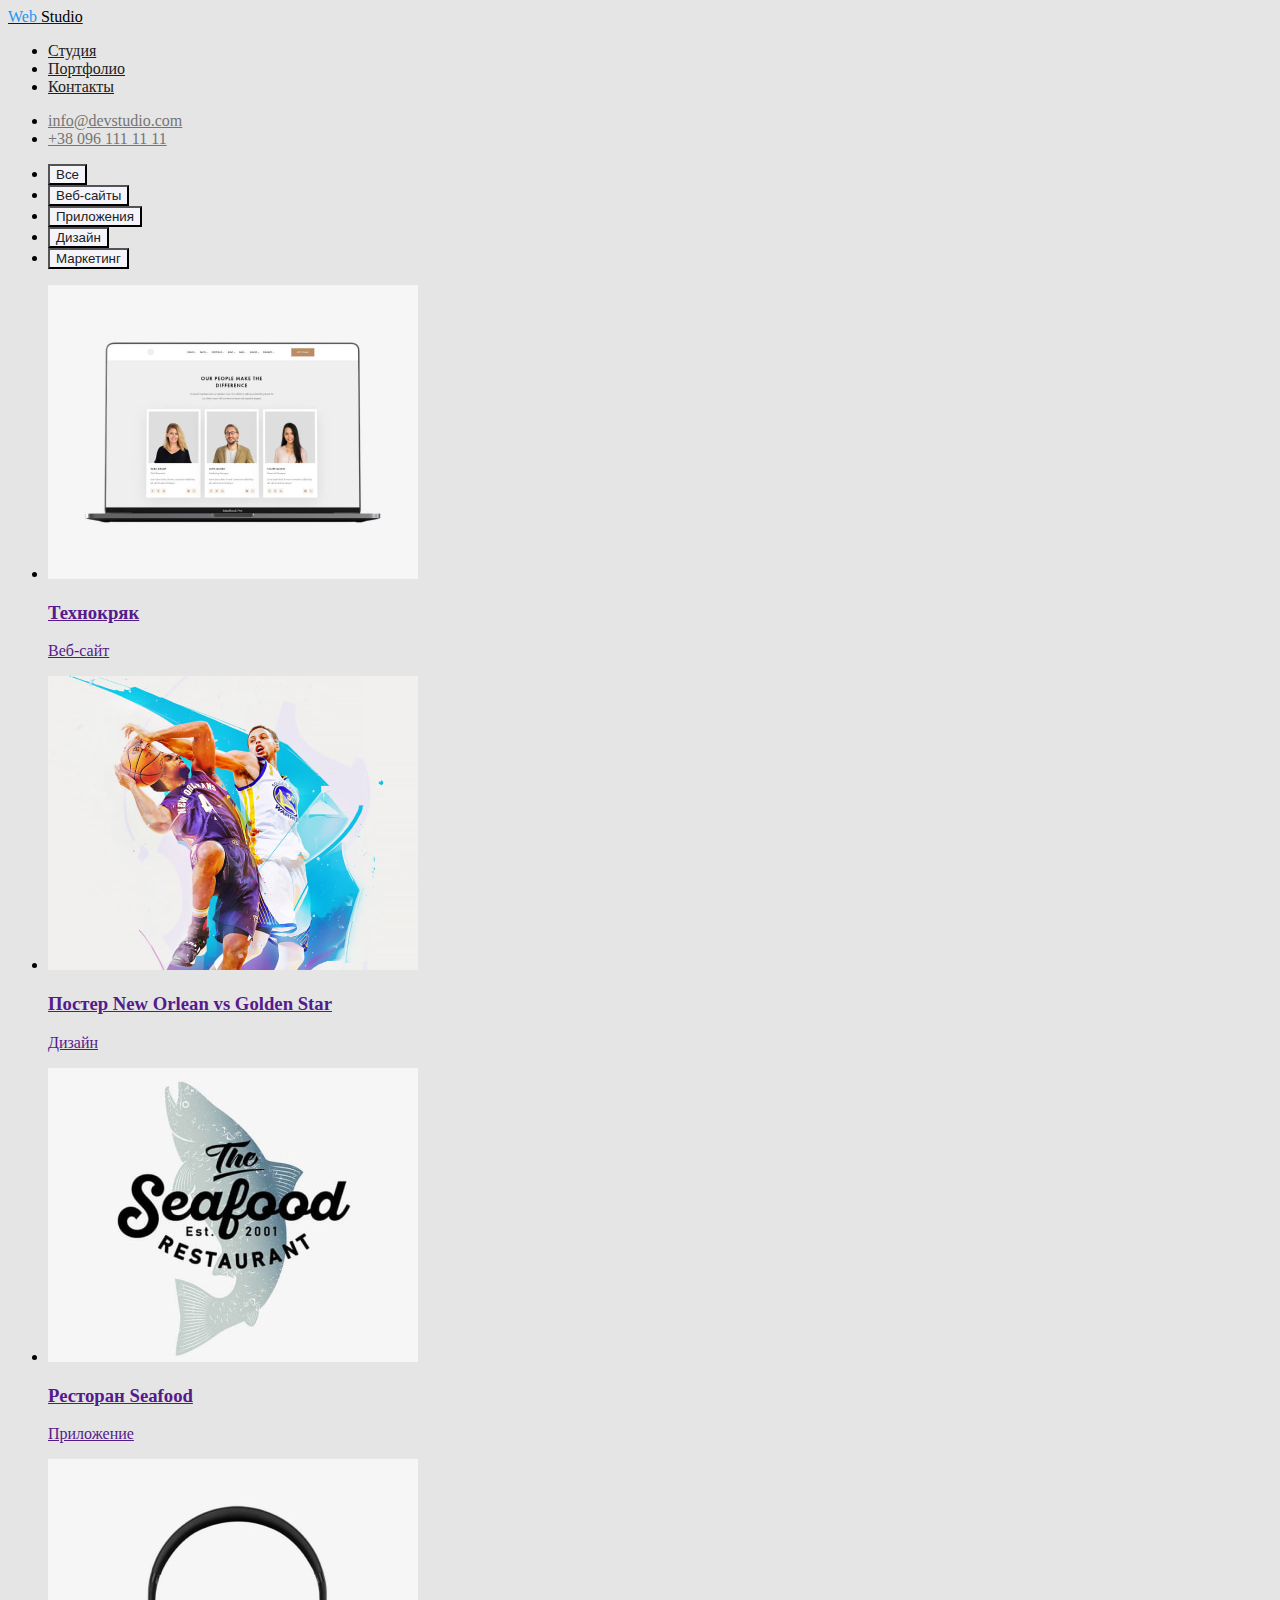
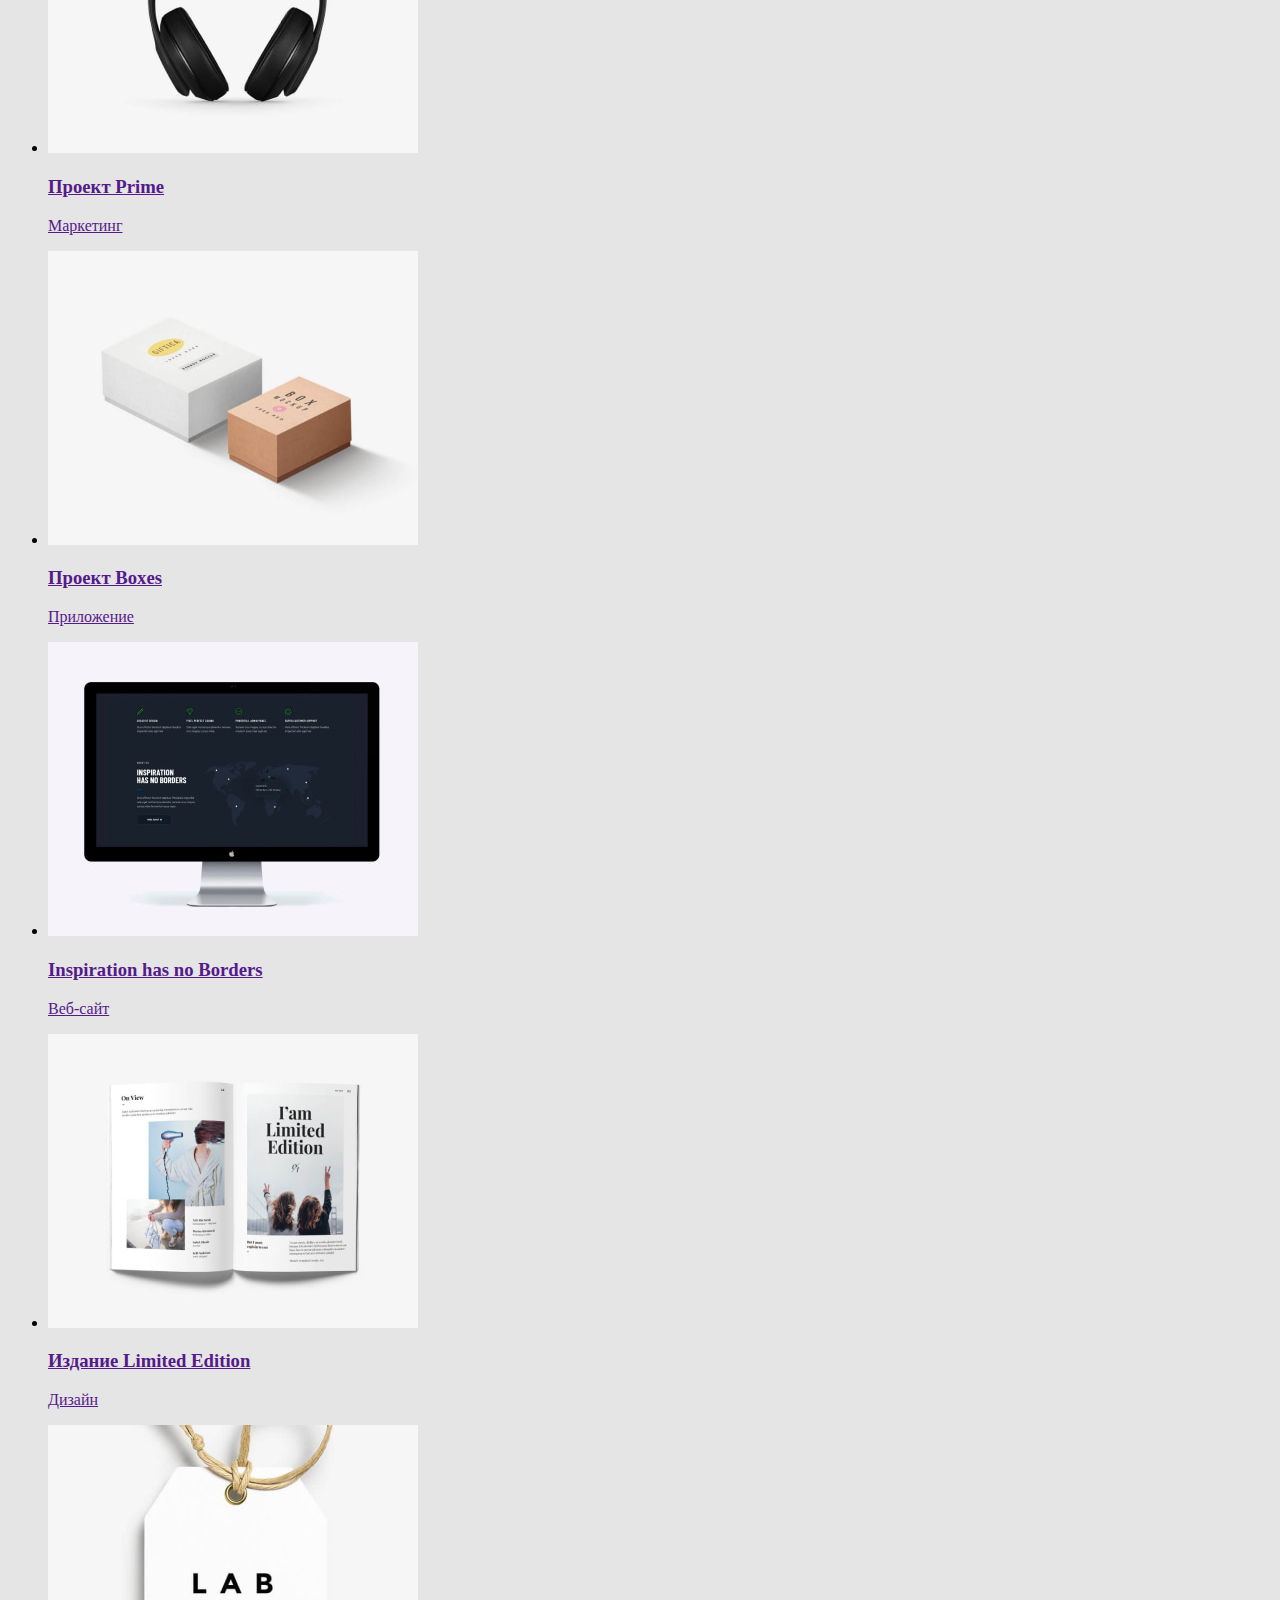
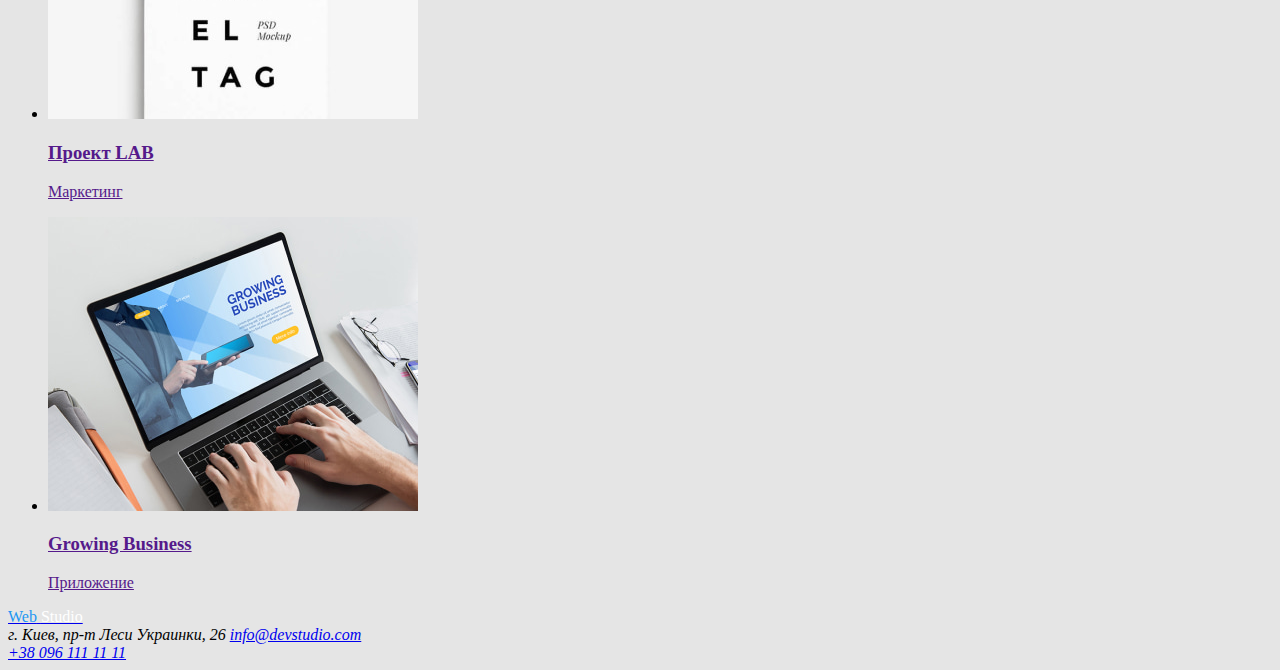
==== portfolio.html @ 2de7fae8 "сделал активные кнопки и ссылки" ====
<!DOCTYPE html>
<html lang="ru">
<head>
  <meta charset="UTF-8">
  <meta http-equiv="X-UA-Compatible" content="IE=edge">
  <meta name="viewport" content="width=device-width, initial-scale=1.0">
  <title>Портфолио</title>
  <link rel="stylesheet" href="./css/styles.css" />
</head>
  <body>
    <!--Хедер-->
    <header class="header">
      <nav class="navigation">
        <a class="link" href="./index.html">
          <span class="accent-logo">Web</span>
          <span class="header-logo">Studio</span></a
        >
        <ul class="list">
          <li class="item">
            <a class="nav-links" href="./index.html">Студия</a>
          </li>
          <li class="item"><a class="nav-links" href="./portfolio.html">Портфолио</a></li>
          <li class="item"><a class="nav-links" href="Контакты">Контакты</a></li>
        </ul>
      </nav>
      <div class="header-group">
        <ul class="list">
          <li class="item">
            <a class="active-links" href="mailto:info@devstudio.com">info@devstudio.com</a>
          </li>
          <li class="item"><a class="active-links" href="tel:380961111111">+38 096 111 11 11</a></li>
        </ul>
      </div>
    </header>
    <main>
     <ul class="social-links">
       <li class="button"><button class="active-btn">Все</button></li>
       <li class="button"><button class="active-btn">Веб-сайты</button></li>
       <li class="button"><button class="active-btn">Приложения</button></li>
       <li class="button"><button class="active-btn">Дизайн</button></li>
       <li class="button"><button class="active-btn">Маркетинг</button></li>
     </ul>
     <ul>

       <li class="work-item">
          <a href="">
             <img
              class="work-img"
              src="./images/works/img-1.jpg"
              alt="work example Website"
              width="370"
              height="294"
            />
            <h3 class="work-title">Технокряк</h3>
             <p class="work-text" >Веб-сайт</p>
          </a>
       </li>
       <li class="work-item">
          <a href="">
             <img
              class="work-img"
              src="./images/works/img-2.jpg"
              alt="work example Design"
              width="370"
              height="294"
            />
            <h3 class="work-title">Постер New Orlean vs Golden Star</h3>
             <p class="work-text" >Дизайн</p>
          </a>
       </li>
       <li class="work-item">
          <a href="">
             <img
              class="work-img"
              src="./images/works/img-3.jpg"
              alt="work example Appendix"
              width="370"
              height="294"
            />
            <h3 class="work-title">Ресторан Seafood</h3>
             <p class="work-text" >Приложение</p>
          </a>
       </li>
       <li class="work-item">
          <a href="">
             <img
              class="work-img"
              src="./images/works/img-4.jpg"
              alt="work example Marketing"
              width="370"
              height="294"
            />
            <h3 class="work-title">Проект Prime</h3>
             <p class="work-text" >Маркетинг</p>
          </a>
       </li>
       <li class="work-item">
          <a href="">
             <img
              class="work-img"
              src="./images/works/img-5.jpg"
              alt="work example Appendix"
              width="370"
              height="294"
            />
            <h3 class="work-title">Проект Boxes</h3>
             <p class="work-text" >Приложение</p>
          </a>
       </li>
       <li class="work-item">
          <a href="">
             <img
              class="work-img"
              src="./images/works/img-6.jpg"
              alt="work example Website"
              width="370"
              height="294"
            />
            <h3 class="work-title">Inspiration has no Borders</h3>
             <p class="work-text" >Веб-сайт</p>
          </a>
       </li>
       <li class="work-item">
          <a href="">
             <img
              class="work-img"
              src="./images/works/img-7.jpg"
              alt="work example Design"
              width="370"
              height="294"
            />
            <h3 class="work-title">Издание Limited Edition</h3>
             <p class="work-text" >Дизайн</p>
          </a>
       </li>
        <li class="work-item">
          <a href="">
             <img
              class="work-img"
              src="./images/works/img-8.jpg"
              alt="work example Marketing"
              width="370"
              height="294"
            />
            <h3 class="work-title">Проект LAB</h3>
             <p class="work-text" >Маркетинг</p>
          </a>
       </li>
        <li class="work-item">
          <a href="">
             <img
              class="work-img"
              src="./images/works/img-9.jpg"
              alt="work example Appendix"
              width="370"
              height="294"
            />
            <h3 class="work-title">Growing Business</h3>
             <p class="work-text" >Приложение</p>
          </a>
       </li>
       </ul>
    </main>
    <!--Футер-->
    <footer class="footer">
      <a class="link" href="./index.html"><span class="accent-logo">Web</span>
        <span class="footer-logo">Studio</span></a>
      <address class="address">
        г. Киев, пр-т Леси Украинки, 26
        <a class="link" href="mailto:info@devstudio.com">info@devstudio.com</a><br />
        <a class="link" href="tel:+380961111111">+38 096 111 11 11</a>
      </address>
    </footer>
</html>
---- css/styles.css ----
body{
    background-color: #E5E5E5;
}
.nav-links{color: #212121;} 
.nav-links:hover{color: #2196F3;}
.nav-links:focus{color: #2196F3;}

.active-links{color: #757575;}
.active-links:hover{color: #2196F3;}
.active-links:focus{color: #2196F3;}

.active-btn{
    background-color: #F5F4FA;
    color: #212121;
}
.active-btn:hover {
    background-color: #2196F3;
    color:#FFFFFF;
}
.active-btn:focus:{
    background-color: #2196F3;
    color:#FFFFFF;
}


.accent-logo {color: #2196F3;}
.header-logo {color: #000000;}
.footer-logo {color: #FFFFFF;}
.activ-link {color: #2196F3;}




/* цвет основного текста #212121*/
/* цвет второстепенного текста #757575 */
/* цвет акцента #2196F3 */
/* цвет белого текста #FFFFFF */
/* цвет черной части лого в хедере #000000 */
/* цвет основного фона #E5E5E5 */
/* цвет дополнтительного фона #F5F4FA */
/* цвет фона хедера #FFFFFF */
/* цвет фона футера #2F303A */
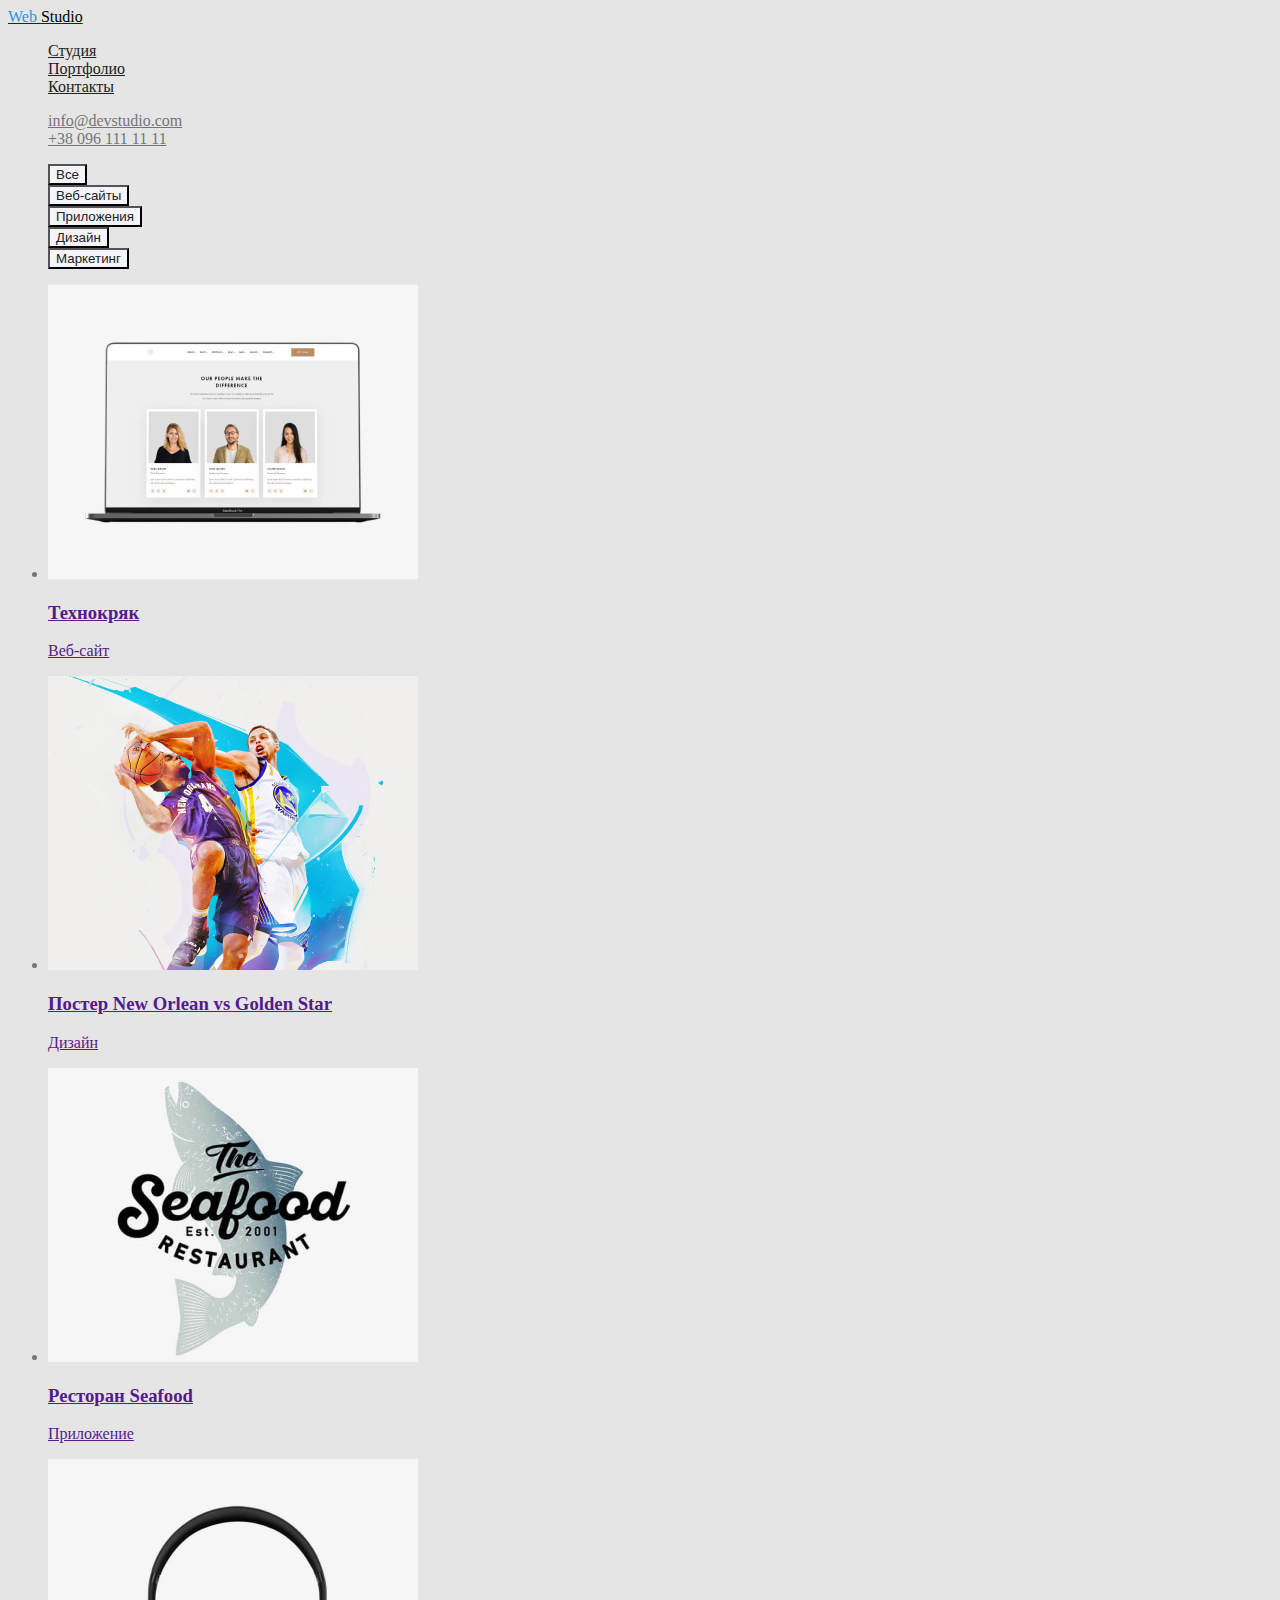
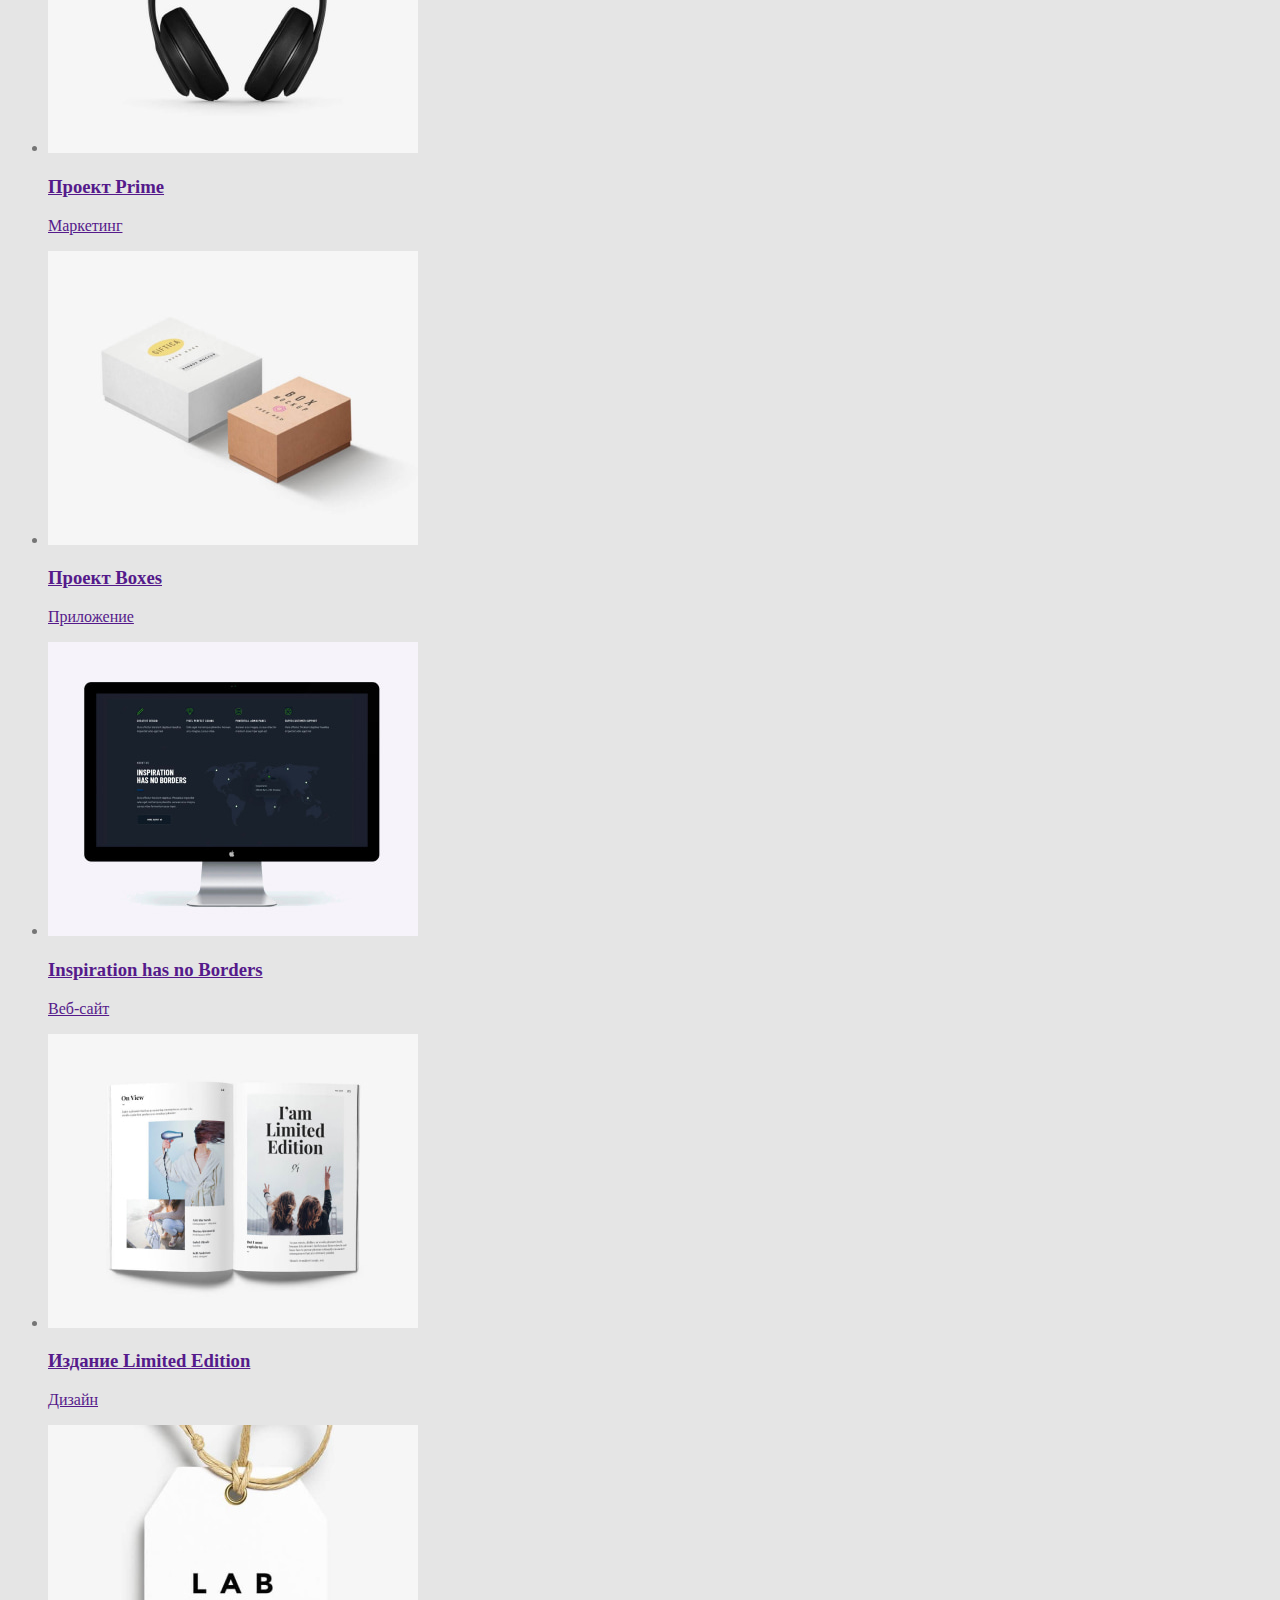
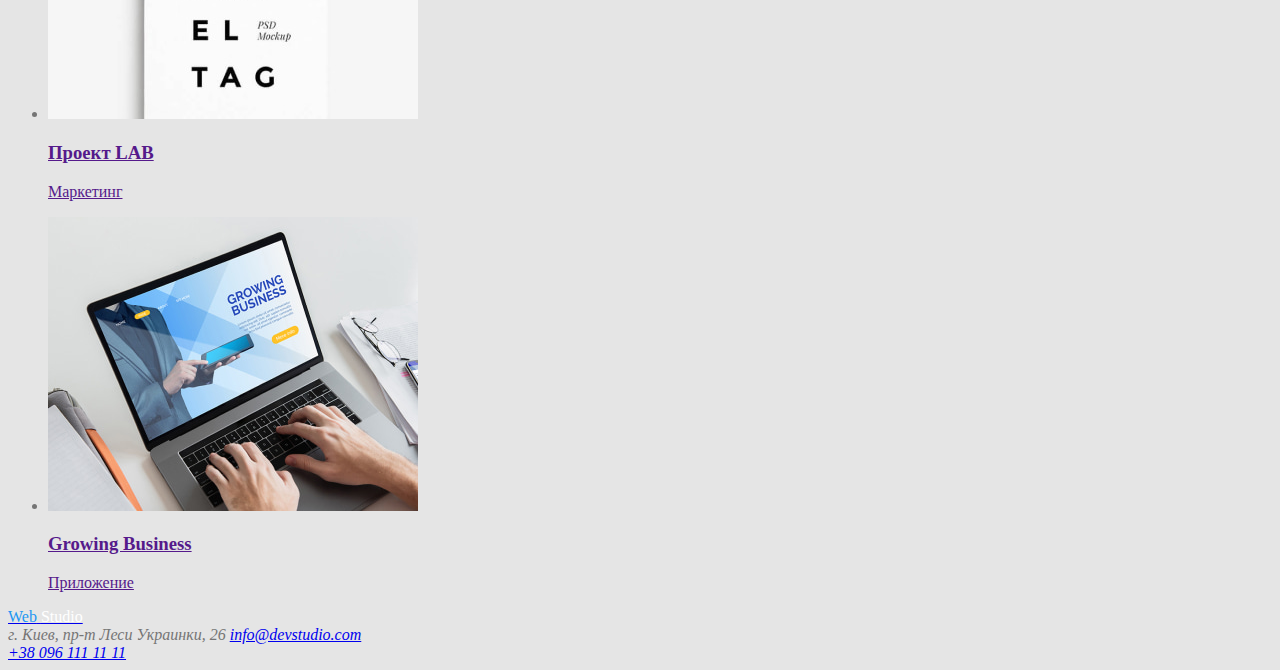
==== commit af216b1c: "сделал цвет 1 стр." ====
--- a/portfolio.html
+++ b/portfolio.html
@@ -9,18 +9,16 @@
 </head>
   <body>
     <!--Хедер-->
-    <header class="header">
+    <header >
       <nav class="navigation">
         <a class="link" href="./index.html">
           <span class="accent-logo">Web</span>
           <span class="header-logo">Studio</span></a
         >
         <ul class="list">
-          <li class="item">
-            <a class="nav-links" href="./index.html">Студия</a>
-          </li>
-          <li class="item"><a class="nav-links" href="./portfolio.html">Портфолио</a></li>
-          <li class="item"><a class="nav-links" href="Контакты">Контакты</a></li>
+          <li><a class="nav-links" href="./index.html">Студия</a></li>
+          <li><a class="nav-links" href="./portfolio.html">Портфолио</a></li>
+          <li><a class="nav-links" href="Контакты">Контакты</a></li>
         </ul>
       </nav>
       <div class="header-group">
@@ -33,7 +31,7 @@
       </div>
     </header>
     <main>
-     <ul class="social-links">
+     <ul class="list">
        <li class="button"><button class="active-btn">Все</button></li>
        <li class="button"><button class="active-btn">Веб-сайты</button></li>
        <li class="button"><button class="active-btn">Приложения</button></li>
--- a/css/styles.css
+++ b/css/styles.css
@@ -1,38 +1,82 @@
-body{
-    background-color: #E5E5E5;
+:root {
+    --title-text-color: #212121;
+    --primery-text-color: #757575;
+    --accent-test-color: #FFFFFF;
+    --accent-color: #2196F3;
+    --main-backgound-color: #E5E5E5;
+    --team-backgound-color: #F5F4FA;
+    --footer-backgound-color: #2F303A;
+    --heder-logo-color: #000000;
+    
+
 }
-.nav-links{color: #212121;} 
-.nav-links:hover{color: #2196F3;}
-.nav-links:focus{color: #2196F3;}
-
-.active-links{color: #757575;}
-.active-links:hover{color: #2196F3;}
-.active-links:focus{color: #2196F3;}
-
-.active-btn{
-    background-color: #F5F4FA;
-    color: #212121;
+body {
+    background-color:
+     var(--main-backgound-color);
+     color: var(--primery-text-color);
+     }
+.list { list-style: none;
 }
-.active-btn:hover {
-    background-color: #2196F3;
-    color:#FFFFFF;
-}
-.active-btn:focus:{
-    background-color: #2196F3;
-    color:#FFFFFF;
+/* навигация */
+.nav-links {
+    color:var(--title-text-color);
+} 
+.nav-links:hover,
+.nav-links:focus,
+.nav-links:active {
+   color:var(--accent-color);
 }
 
 
-.accent-logo {color: #2196F3;}
-.header-logo {color: #000000;}
-.footer-logo {color: #FFFFFF;}
-.activ-link {color: #2196F3;}
+.active-links {
+    color: var(--primery-text-color);
+}
+.active-links:hover, 
+.active-links:focus,
+.active-links:active {
+    color: var(--accent-color);
+}
+/* герой */
+.hero-title {
+    color: var(--accent-test-color);
+}
+.hero-button {
+    color: var(--accent-test-color);
+    background: var(--accent-color);
+}
+
+/* секции */
+.section-title {
+    color: var(--title-text-color);
+}
+.benefits .subtitle {
+    color: var(--title-text-color);
+}
+.team .member {
+    color: var(--title-text-color);
+}
+/* клопки порфолио */
+.active-btn {
+    background-color:var(--team-backgound-color);
+    color: var(--title-text-color);
+}
+.active-btn:hover,
+.active-btn:focus,
+.active-btn:active {
+    background-color: var(--accent-color);
+    color:var(--accent-test-color);
+}
+
+.accent-logo {color: var(--accent-color);}
+.header-logo {color: var(--heder-logo-color);}
+.footer-logo {color: var(--accent-test-color);}
 
 
 
 
-/* цвет основного текста #212121*/
-/* цвет второстепенного текста #757575 */
+
+/* цвет второстепенного текста #212121*/
+/* цвет заголовков текста #757575 */
 /* цвет акцента #2196F3 */
 /* цвет белого текста #FFFFFF */
 /* цвет черной части лого в хедере #000000 */
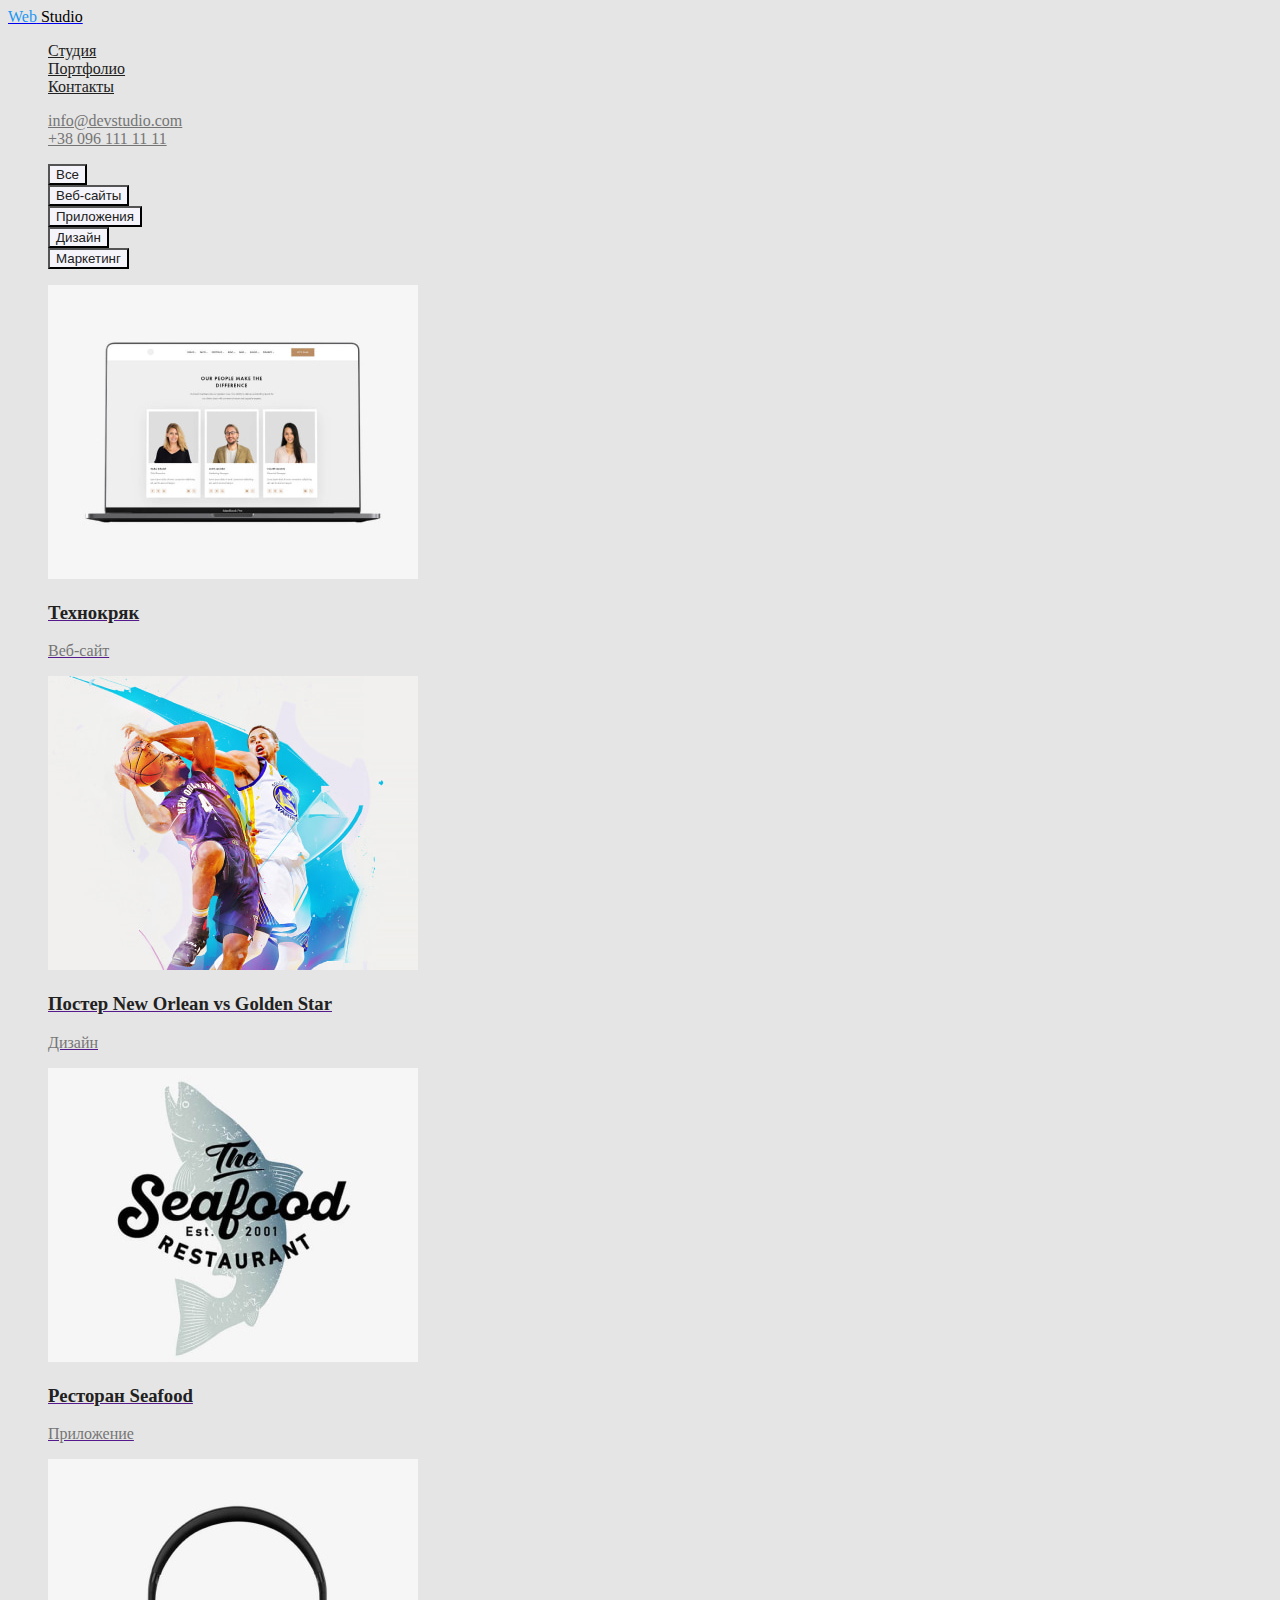
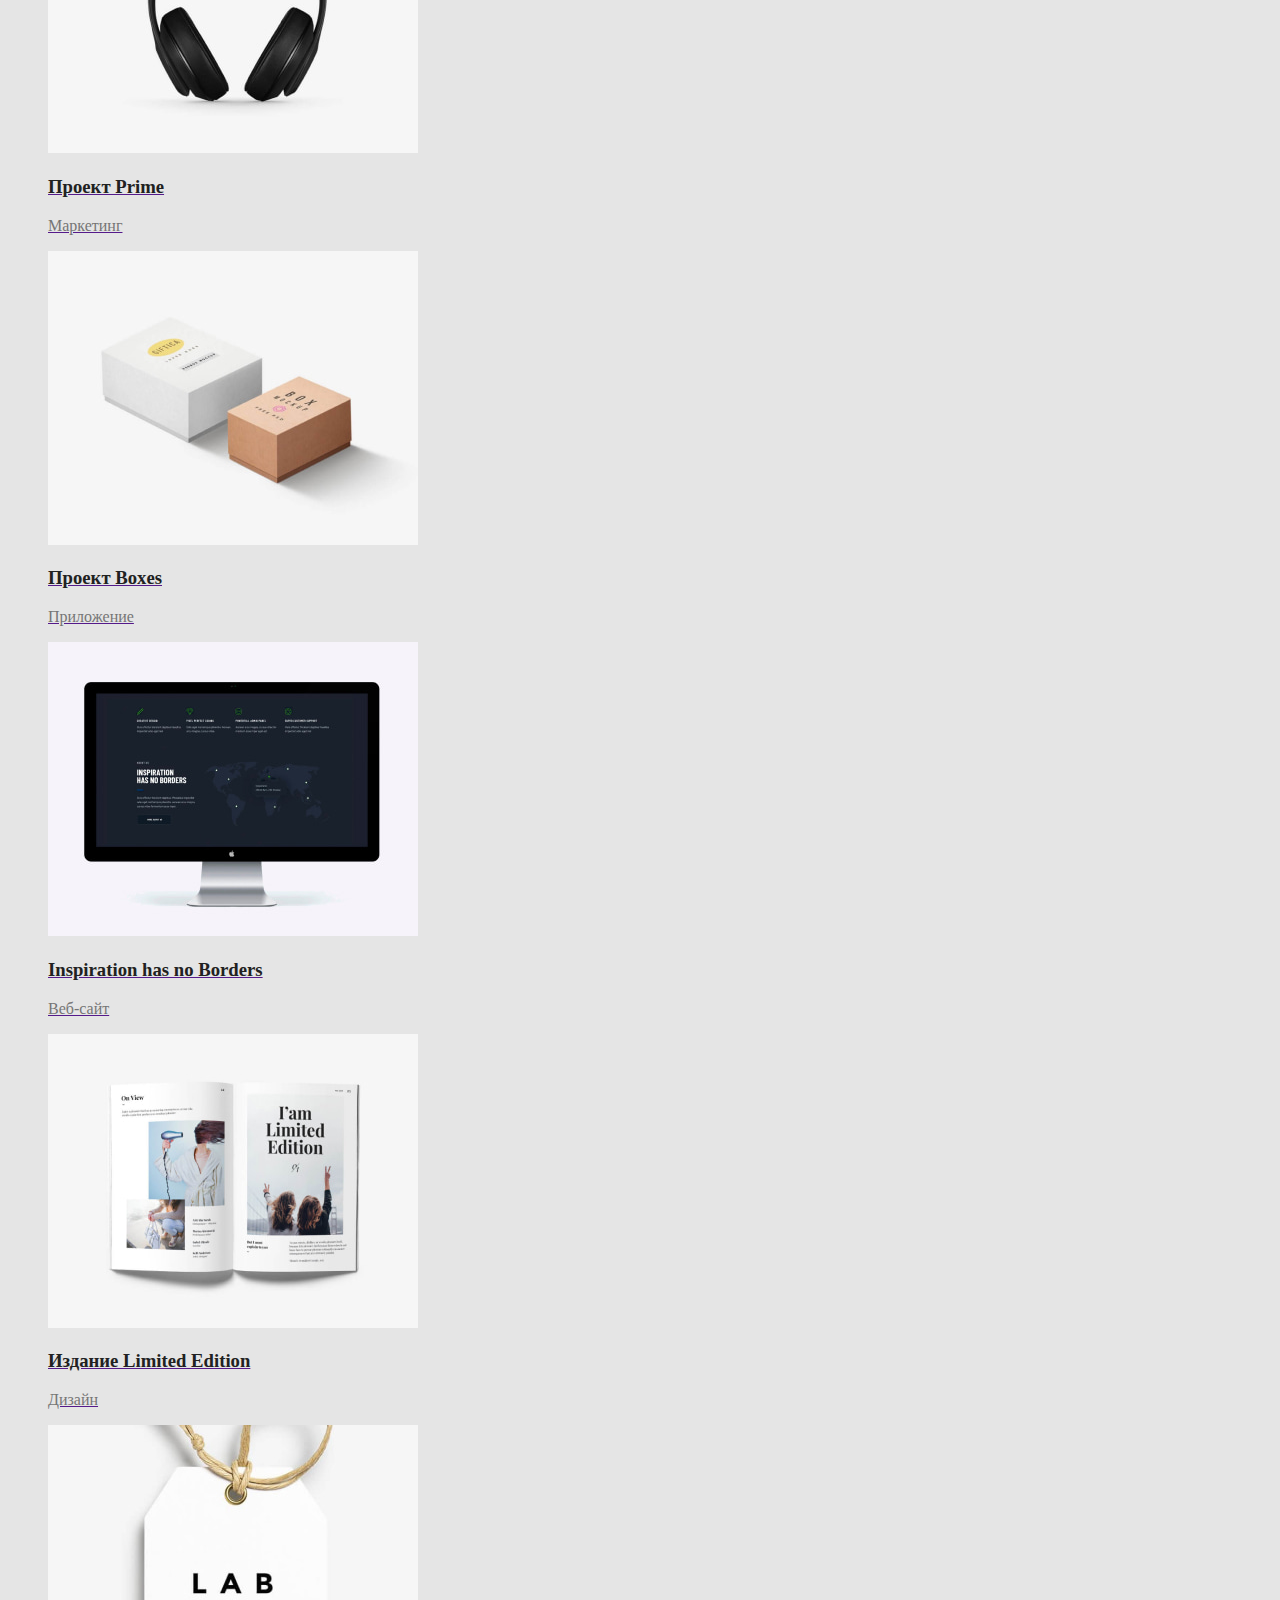
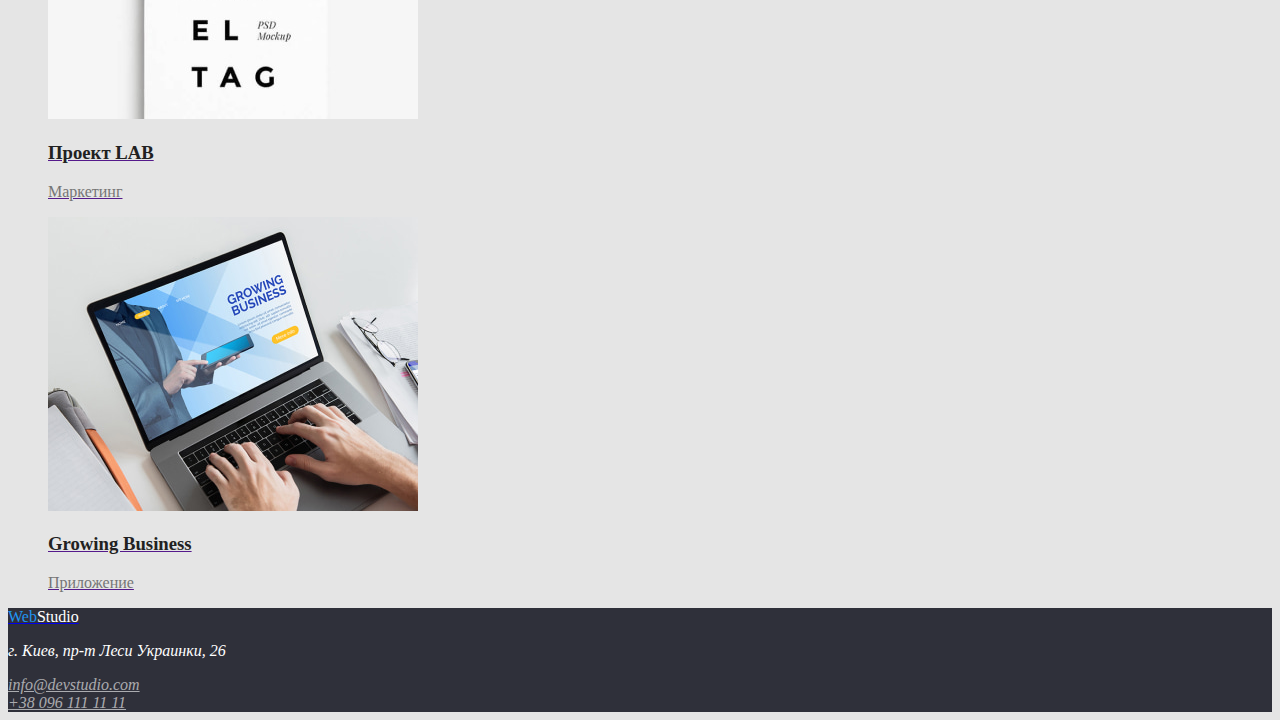
==== commit f3dba6b6: "сделал цвет шрифта на портфолио" ====
--- a/portfolio.html
+++ b/portfolio.html
@@ -38,8 +38,7 @@
        <li class="button"><button class="active-btn">Дизайн</button></li>
        <li class="button"><button class="active-btn">Маркетинг</button></li>
      </ul>
-     <ul>
-
+     <ul class="list">
        <li class="work-item">
           <a href="">
              <img
@@ -161,10 +160,11 @@
     </main>
     <!--Футер-->
     <footer class="footer">
-      <a class="link" href="./index.html"><span class="accent-logo">Web</span>
-        <span class="footer-logo">Studio</span></a>
-      <address class="address">
-        г. Киев, пр-т Леси Украинки, 26
+      <a class="link" href="./index.html">
+        <span class="accent-logo">Web</span><span class="footer-logo">Studio</span></a
+      >
+      <address class="adress">
+        <p class="text">г. Киев, пр-т Леси Украинки, 26</p>
         <a class="link" href="mailto:info@devstudio.com">info@devstudio.com</a><br />
         <a class="link" href="tel:+380961111111">+38 096 111 11 11</a>
       </address>
--- a/css/styles.css
+++ b/css/styles.css
@@ -7,6 +7,7 @@
     --team-backgound-color: #F5F4FA;
     --footer-backgound-color: #2F303A;
     --heder-logo-color: #000000;
+    --adress-color: rgba(255, 255, 255, 0.6)
     
 
 }
@@ -16,6 +17,18 @@
      color: var(--primery-text-color);
      }
 .list { list-style: none;
+}
+/* лого */
+.accent-logo {
+    color: var(--accent-color);
+}
+
+.header-logo {
+    color: var(--heder-logo-color);
+}
+
+.footer-logo {
+    color: var(--accent-test-color);
 }
 /* навигация */
 .nav-links {
@@ -49,11 +62,27 @@
 .section-title {
     color: var(--title-text-color);
 }
+/* Преимущества */
 .benefits .subtitle {
     color: var(--title-text-color);
 }
+/* Команда */
+.team {
+    background-color: var(--team-backgound-color);
+}
 .team .member {
     color: var(--title-text-color);
+}
+
+/* футер */
+.footer {
+    background-color: var(--footer-backgound-color);
+}
+.adress .text {
+    color: var(--accent-test-color);
+}
+.adress .link {
+    color: var(--adress-color);
 }
 /* клопки порфолио */
 .active-btn {
@@ -66,10 +95,13 @@
     background-color: var(--accent-color);
     color:var(--accent-test-color);
 }
-
-.accent-logo {color: var(--accent-color);}
-.header-logo {color: var(--heder-logo-color);}
-.footer-logo {color: var(--accent-test-color);}
+/* работы */
+.work-title {
+    color: var(--title-text-color);
+}
+.work-text {
+    color: var(--primery-text-color);
+}
 
 
 
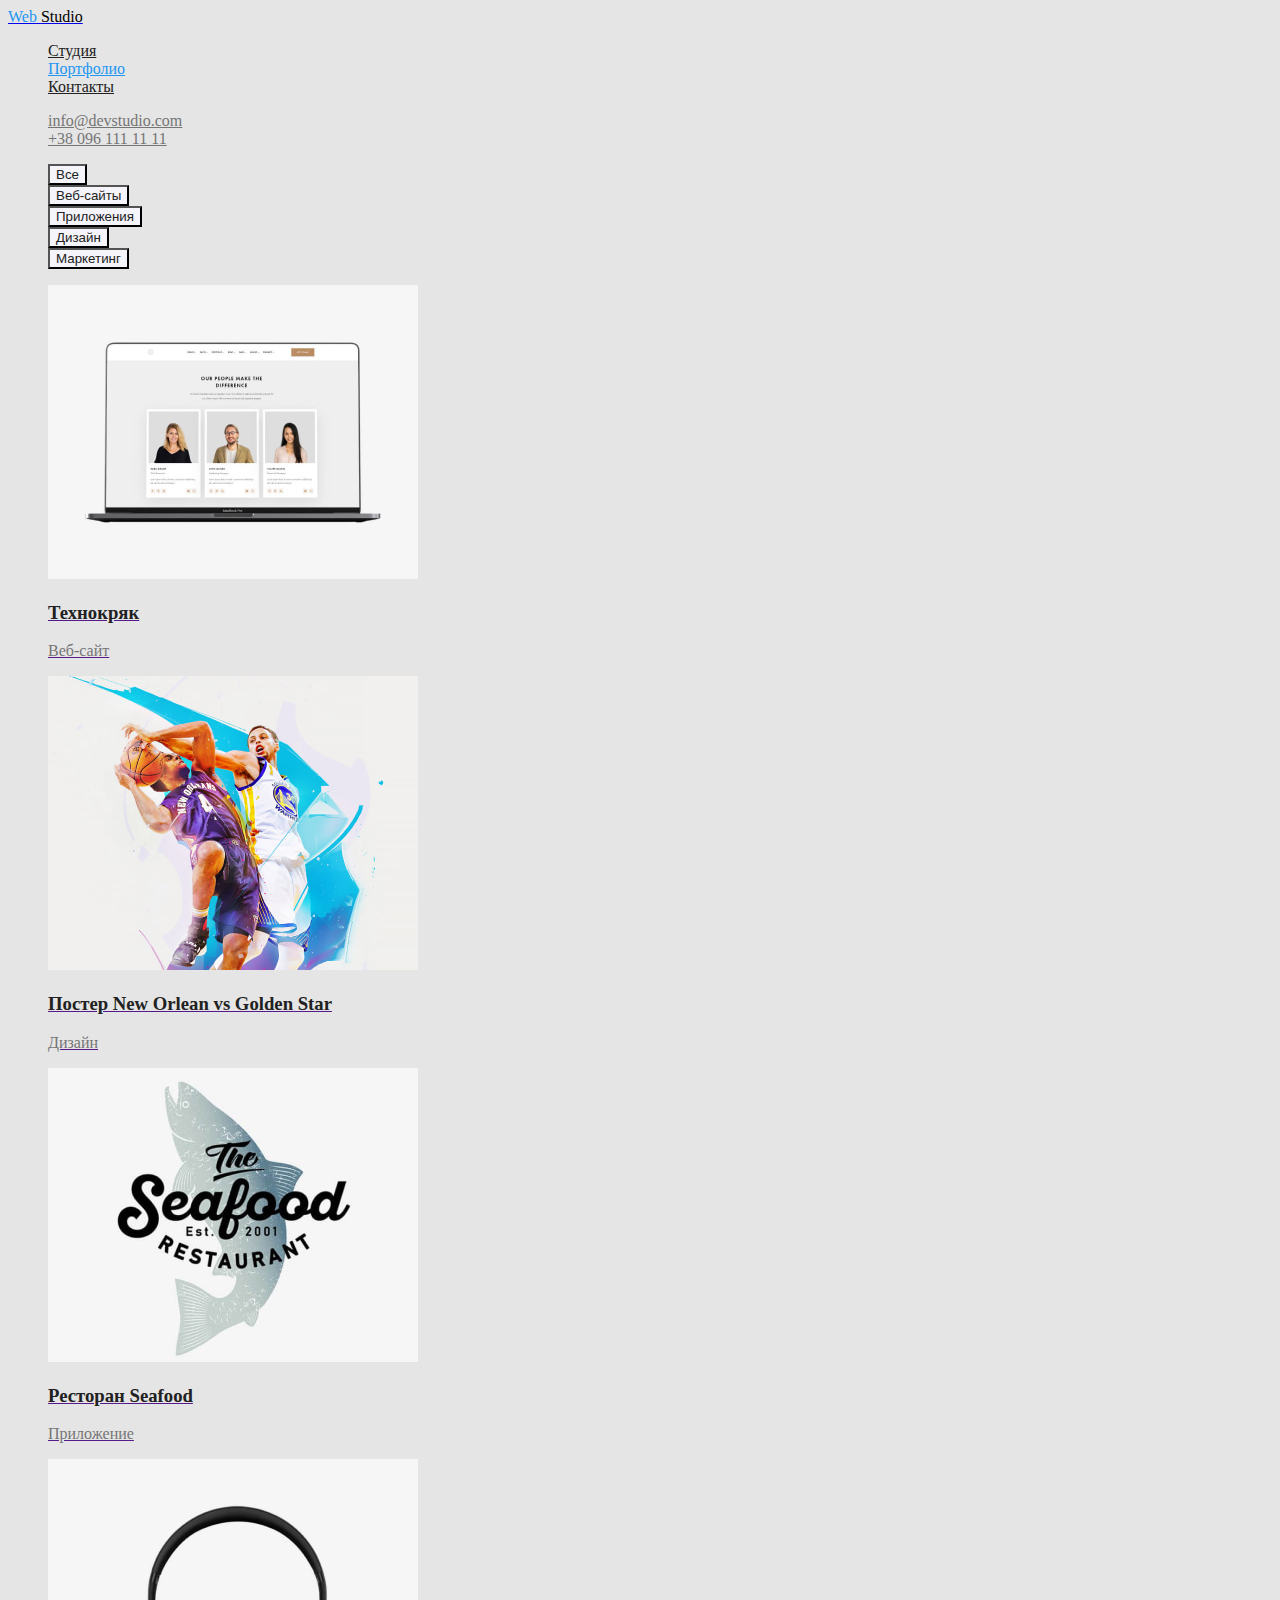
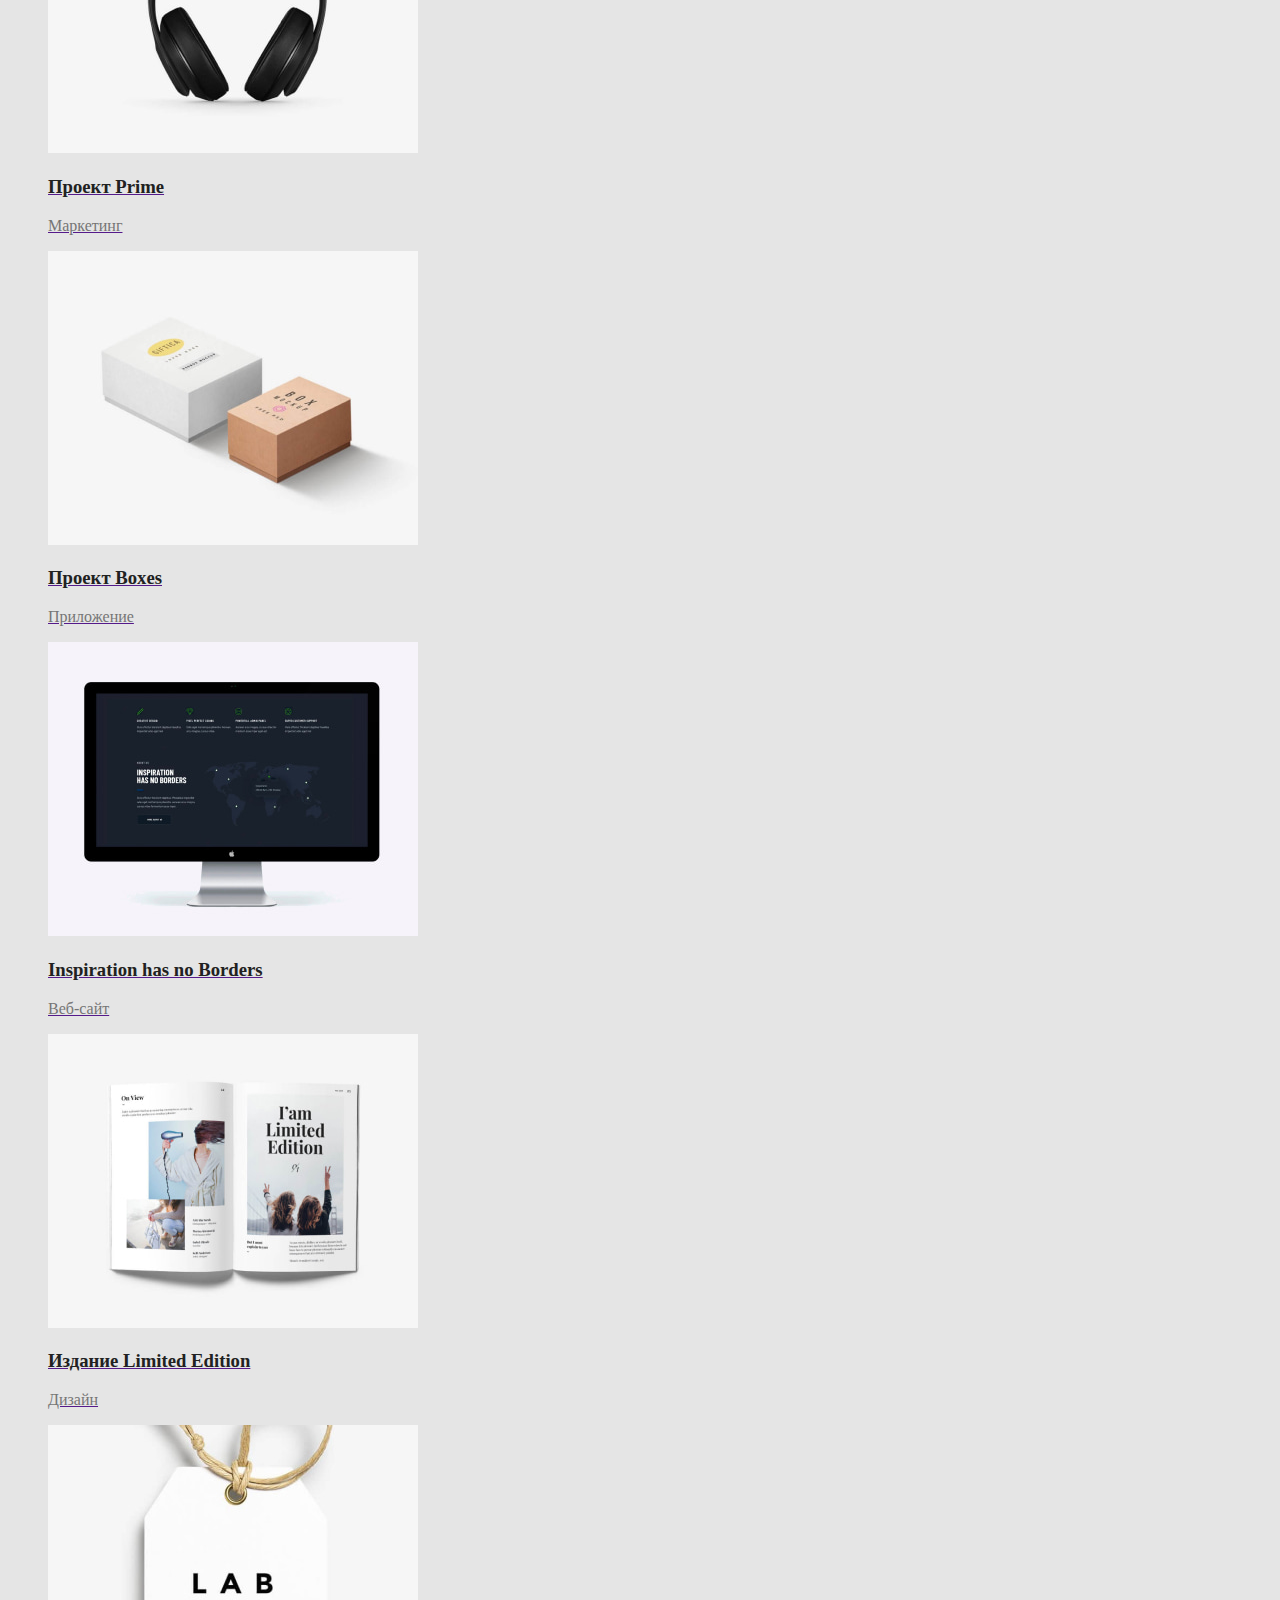
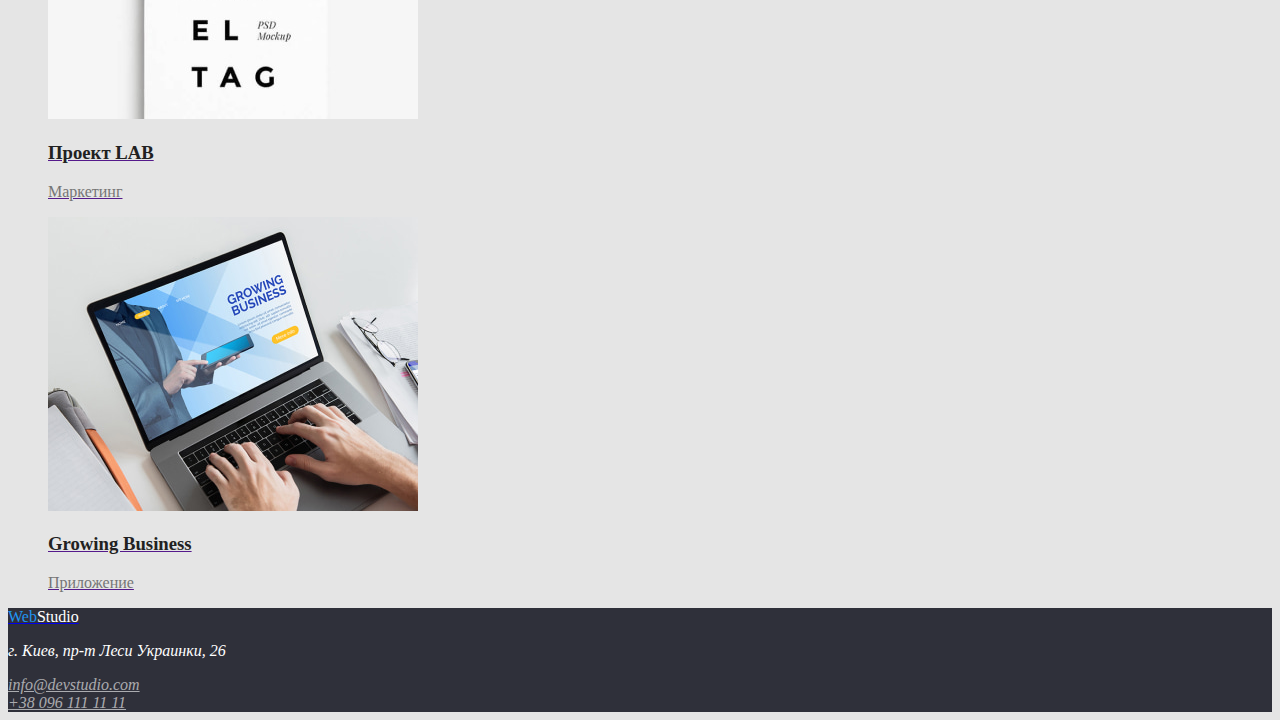
==== commit ad848be2: "поправил кнопки" ====
--- a/portfolio.html
+++ b/portfolio.html
@@ -17,7 +17,7 @@
         >
         <ul class="list">
           <li><a class="nav-links" href="./index.html">Студия</a></li>
-          <li><a class="nav-links" href="./portfolio.html">Портфолио</a></li>
+          <li><a class="nav-links current " href="./portfolio.html">Портфолио</a></li>
           <li><a class="nav-links" href="Контакты">Контакты</a></li>
         </ul>
       </nav>
--- a/css/styles.css
+++ b/css/styles.css
@@ -35,11 +35,12 @@
     color:var(--title-text-color);
 } 
 .nav-links:hover,
-.nav-links:focus,
-.nav-links:active {
-   color:var(--accent-color);
+.nav-links:focus {
+   color: var(--accent-color);
 }
-
+.nav-links.current {
+    color: var(--accent-color);
+}
 
 .active-links {
     color: var(--primery-text-color);
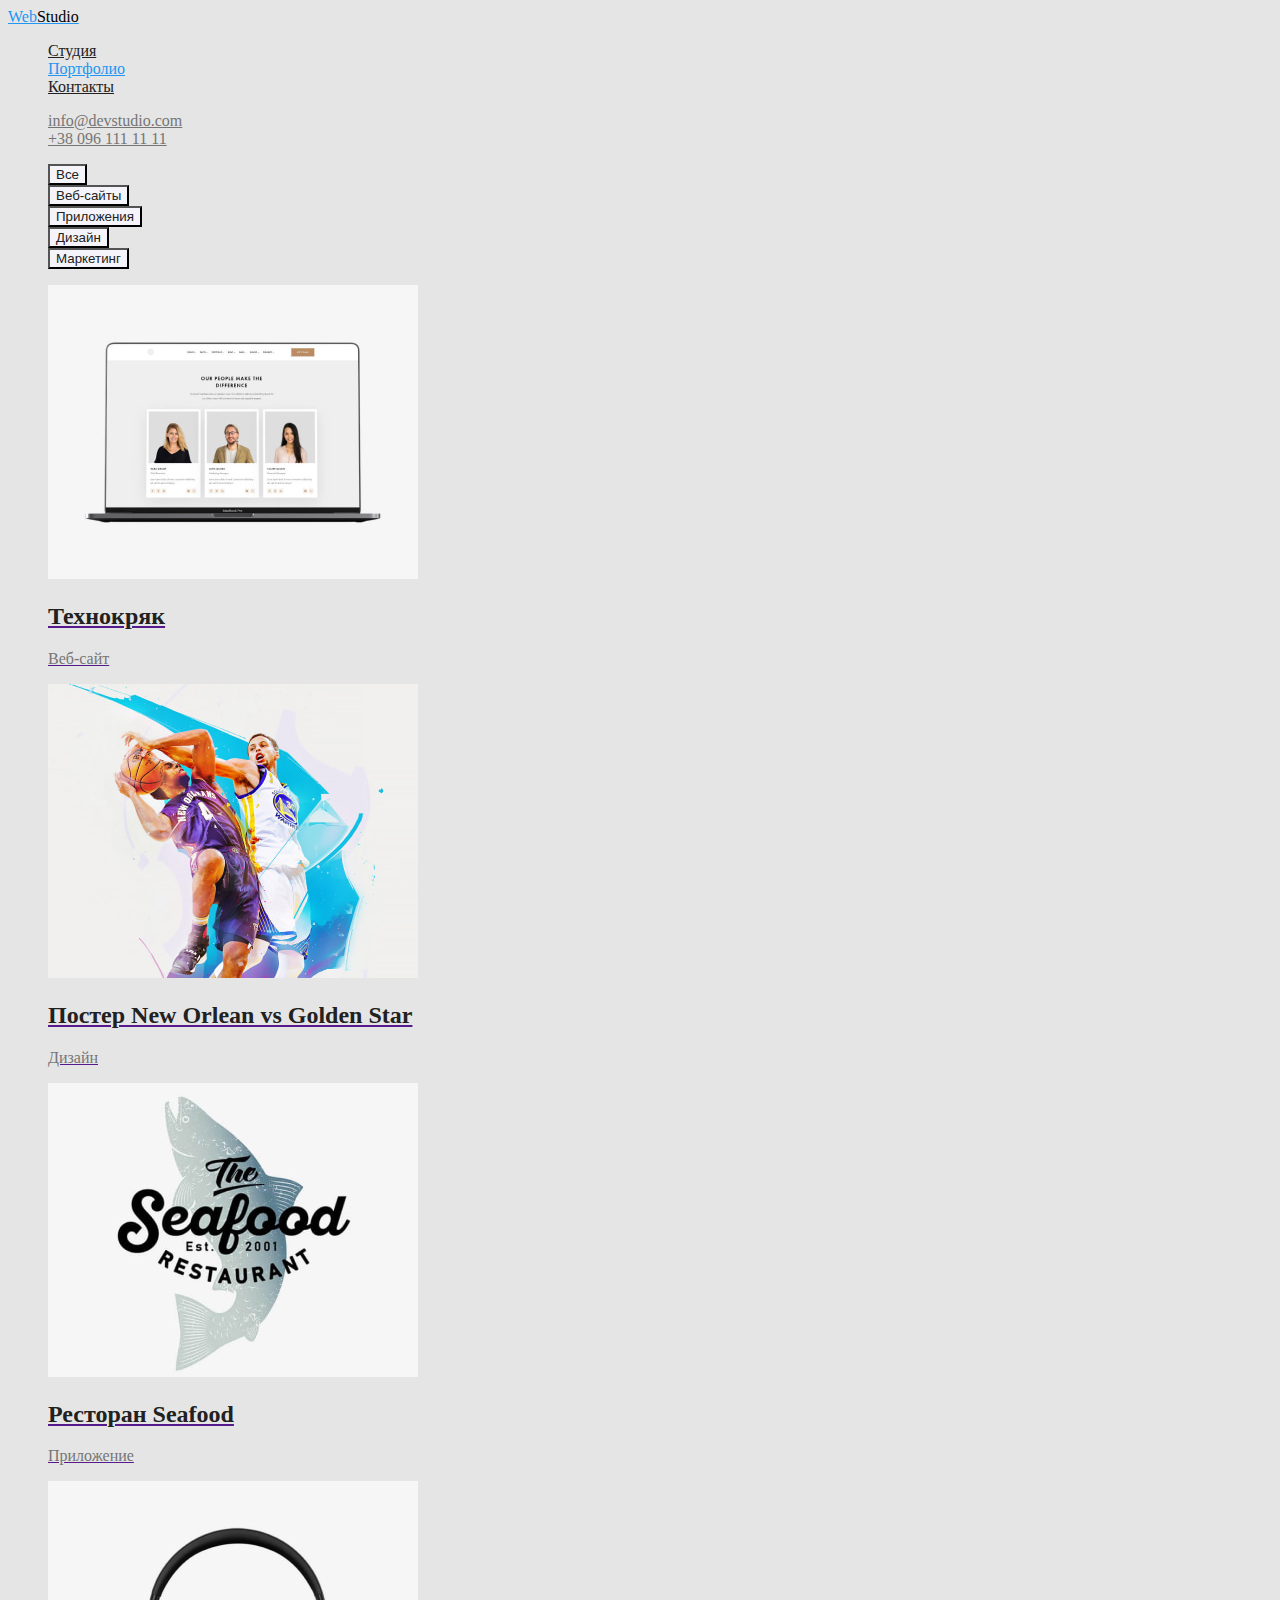
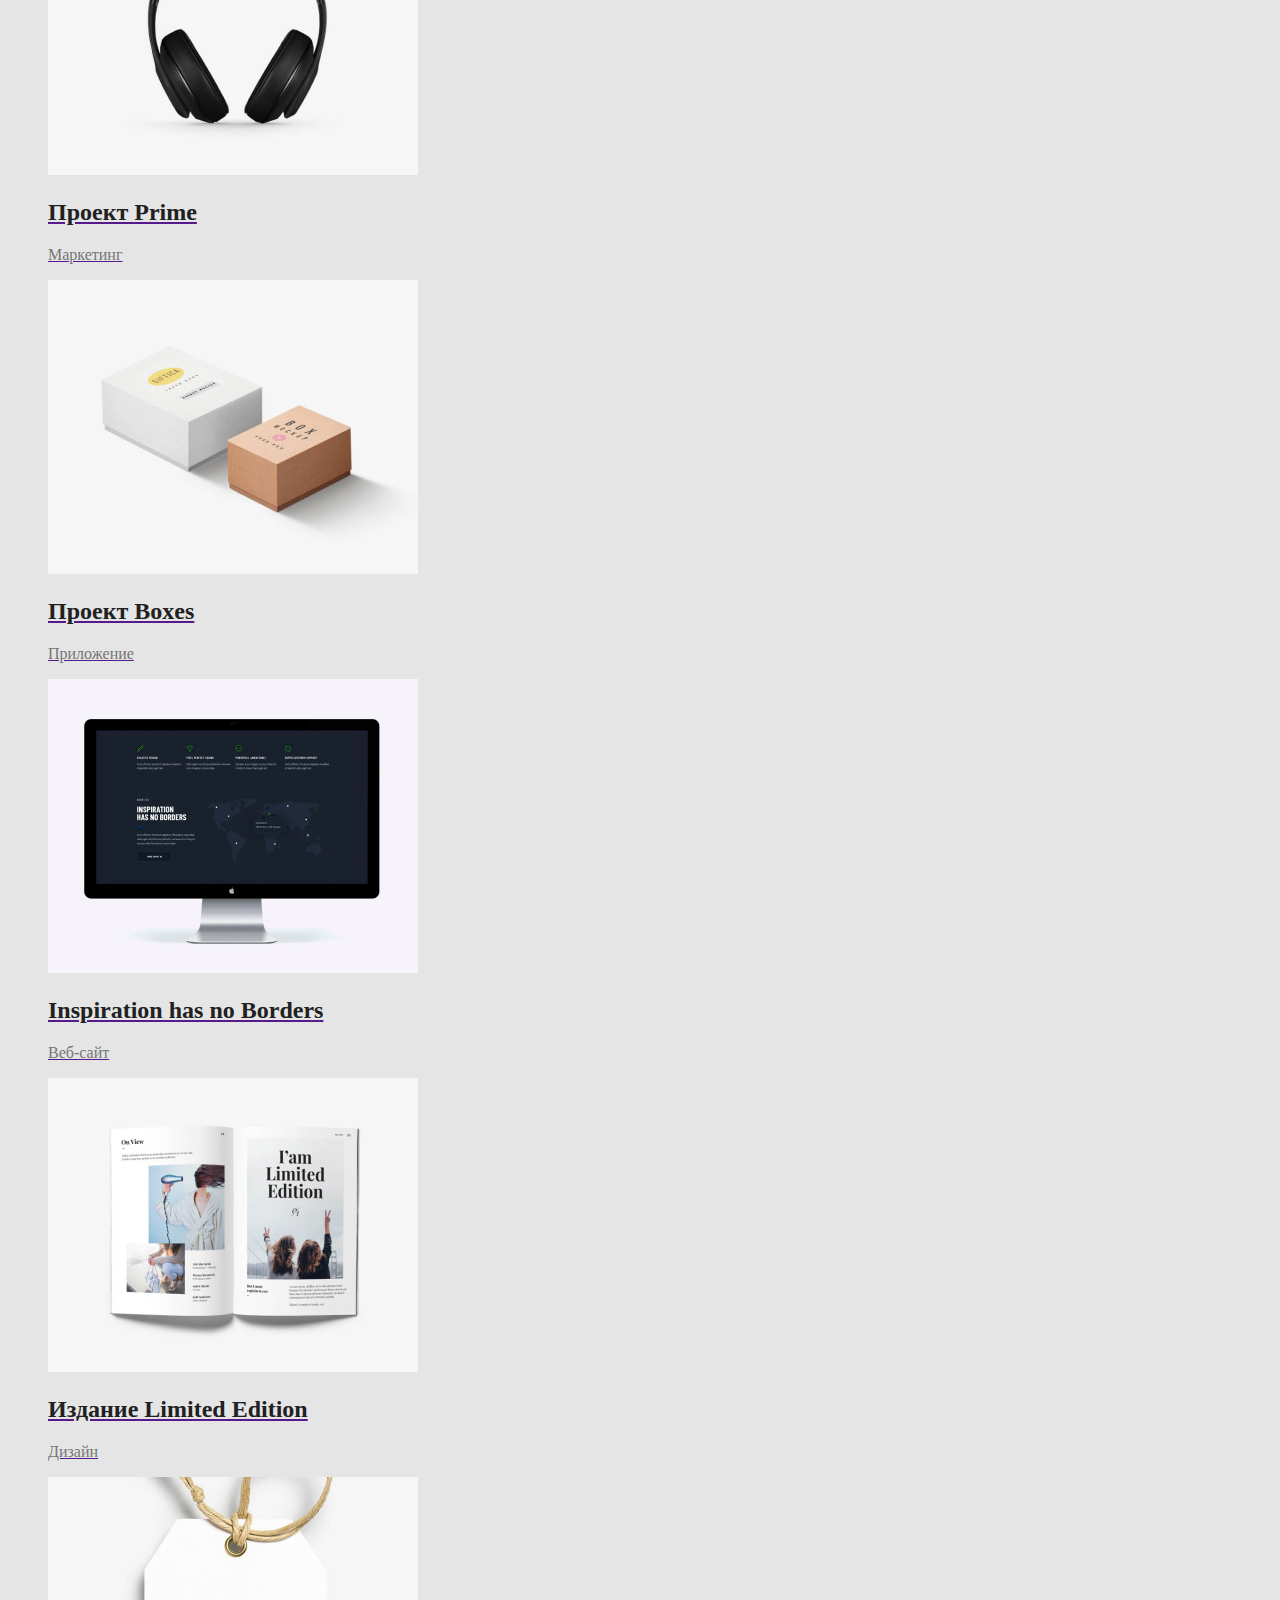
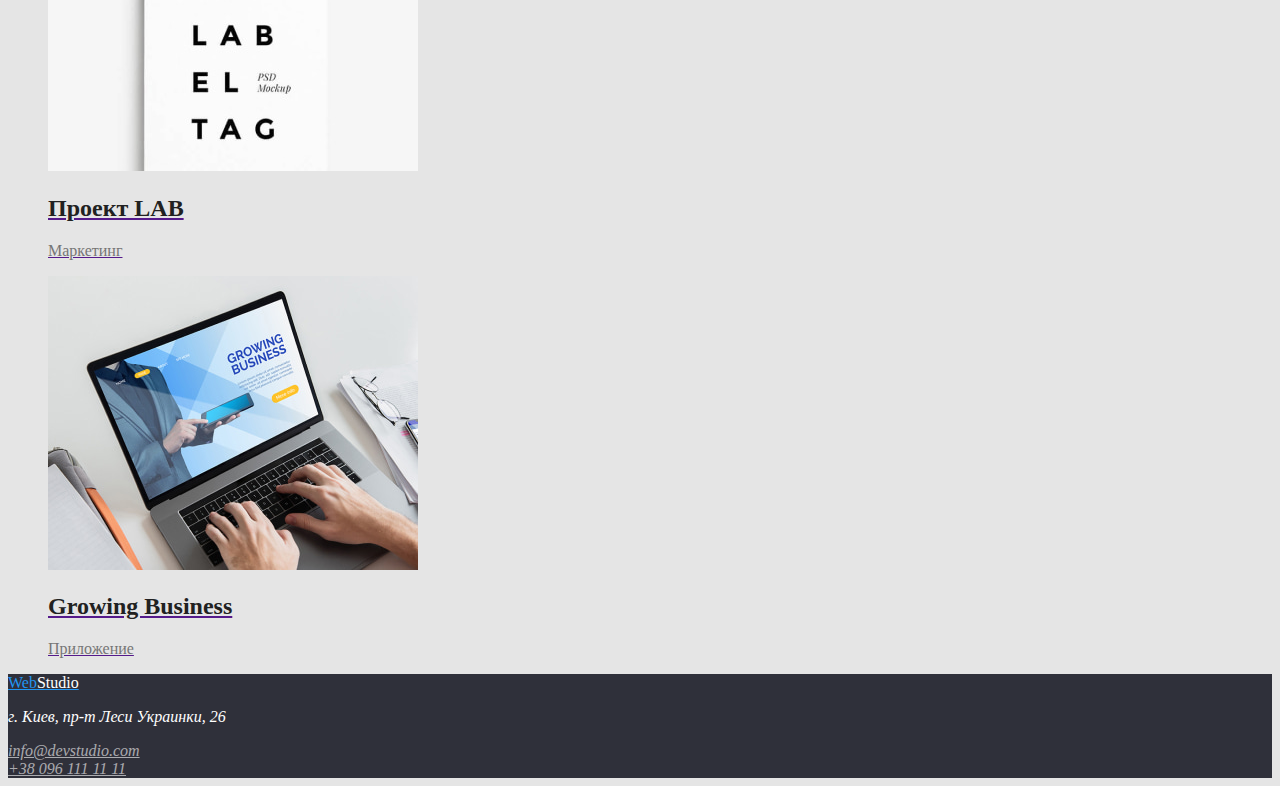
==== commit c86e4344: "исправил ссылку лого и заголовки в Портфолио" ====
--- a/portfolio.html
+++ b/portfolio.html
@@ -11,9 +11,8 @@
     <!--Хедер-->
     <header >
       <nav class="navigation">
-        <a class="link" href="./index.html">
-          <span class="accent-logo">Web</span>
-          <span class="header-logo">Studio</span></a
+       <a class="logo-link" href="./index.html">
+        Web<span class="header-logo">Studio</span></a
         >
         <ul class="list">
           <li><a class="nav-links" href="./index.html">Студия</a></li>
@@ -31,6 +30,8 @@
       </div>
     </header>
     <main>
+      <section class="works">
+        <h1 class="section-title" hidden>Портфолио</h1>
      <ul class="list">
        <li class="button"><button class="active-btn">Все</button></li>
        <li class="button"><button class="active-btn">Веб-сайты</button></li>
@@ -48,7 +49,7 @@
               width="370"
               height="294"
             />
-            <h3 class="work-title">Технокряк</h3>
+            <h2 class="work-title">Технокряк</h2>
              <p class="work-text" >Веб-сайт</p>
           </a>
        </li>
@@ -61,7 +62,7 @@
               width="370"
               height="294"
             />
-            <h3 class="work-title">Постер New Orlean vs Golden Star</h3>
+            <h2 class="work-title">Постер New Orlean vs Golden Star</h2>
              <p class="work-text" >Дизайн</p>
           </a>
        </li>
@@ -74,7 +75,7 @@
               width="370"
               height="294"
             />
-            <h3 class="work-title">Ресторан Seafood</h3>
+            <h2 class="work-title">Ресторан Seafood</h2>
              <p class="work-text" >Приложение</p>
           </a>
        </li>
@@ -87,7 +88,7 @@
               width="370"
               height="294"
             />
-            <h3 class="work-title">Проект Prime</h3>
+            <h2 class="work-title">Проект Prime</h2>
              <p class="work-text" >Маркетинг</p>
           </a>
        </li>
@@ -100,7 +101,7 @@
               width="370"
               height="294"
             />
-            <h3 class="work-title">Проект Boxes</h3>
+            <h2 class="work-title">Проект Boxes</h2>
              <p class="work-text" >Приложение</p>
           </a>
        </li>
@@ -113,7 +114,7 @@
               width="370"
               height="294"
             />
-            <h3 class="work-title">Inspiration has no Borders</h3>
+            <h2 class="work-title">Inspiration has no Borders</h2>
              <p class="work-text" >Веб-сайт</p>
           </a>
        </li>
@@ -126,7 +127,7 @@
               width="370"
               height="294"
             />
-            <h3 class="work-title">Издание Limited Edition</h3>
+            <h2 class="work-title">Издание Limited Edition</h2>
              <p class="work-text" >Дизайн</p>
           </a>
        </li>
@@ -139,7 +140,7 @@
               width="370"
               height="294"
             />
-            <h3 class="work-title">Проект LAB</h3>
+            <h2 class="work-title">Проект LAB</h2>
              <p class="work-text" >Маркетинг</p>
           </a>
        </li>
@@ -152,16 +153,16 @@
               width="370"
               height="294"
             />
-            <h3 class="work-title">Growing Business</h3>
+            <h2 class="work-title">Growing Business</h2>
              <p class="work-text" >Приложение</p>
           </a>
        </li>
        </ul>
+       </section>
     </main>
     <!--Футер-->
     <footer class="footer">
-      <a class="link" href="./index.html">
-        <span class="accent-logo">Web</span><span class="footer-logo">Studio</span></a
+      <a class="logo-link" href="./index.html">Web</span><span class="footer-logo">Studio</span></a
       >
       <address class="adress">
         <p class="text">г. Киев, пр-т Леси Украинки, 26</p>
--- a/css/styles.css
+++ b/css/styles.css
@@ -19,7 +19,7 @@
 .list { list-style: none;
 }
 /* лого */
-.accent-logo {
+.logo-link {
     color: var(--accent-color);
 }
 
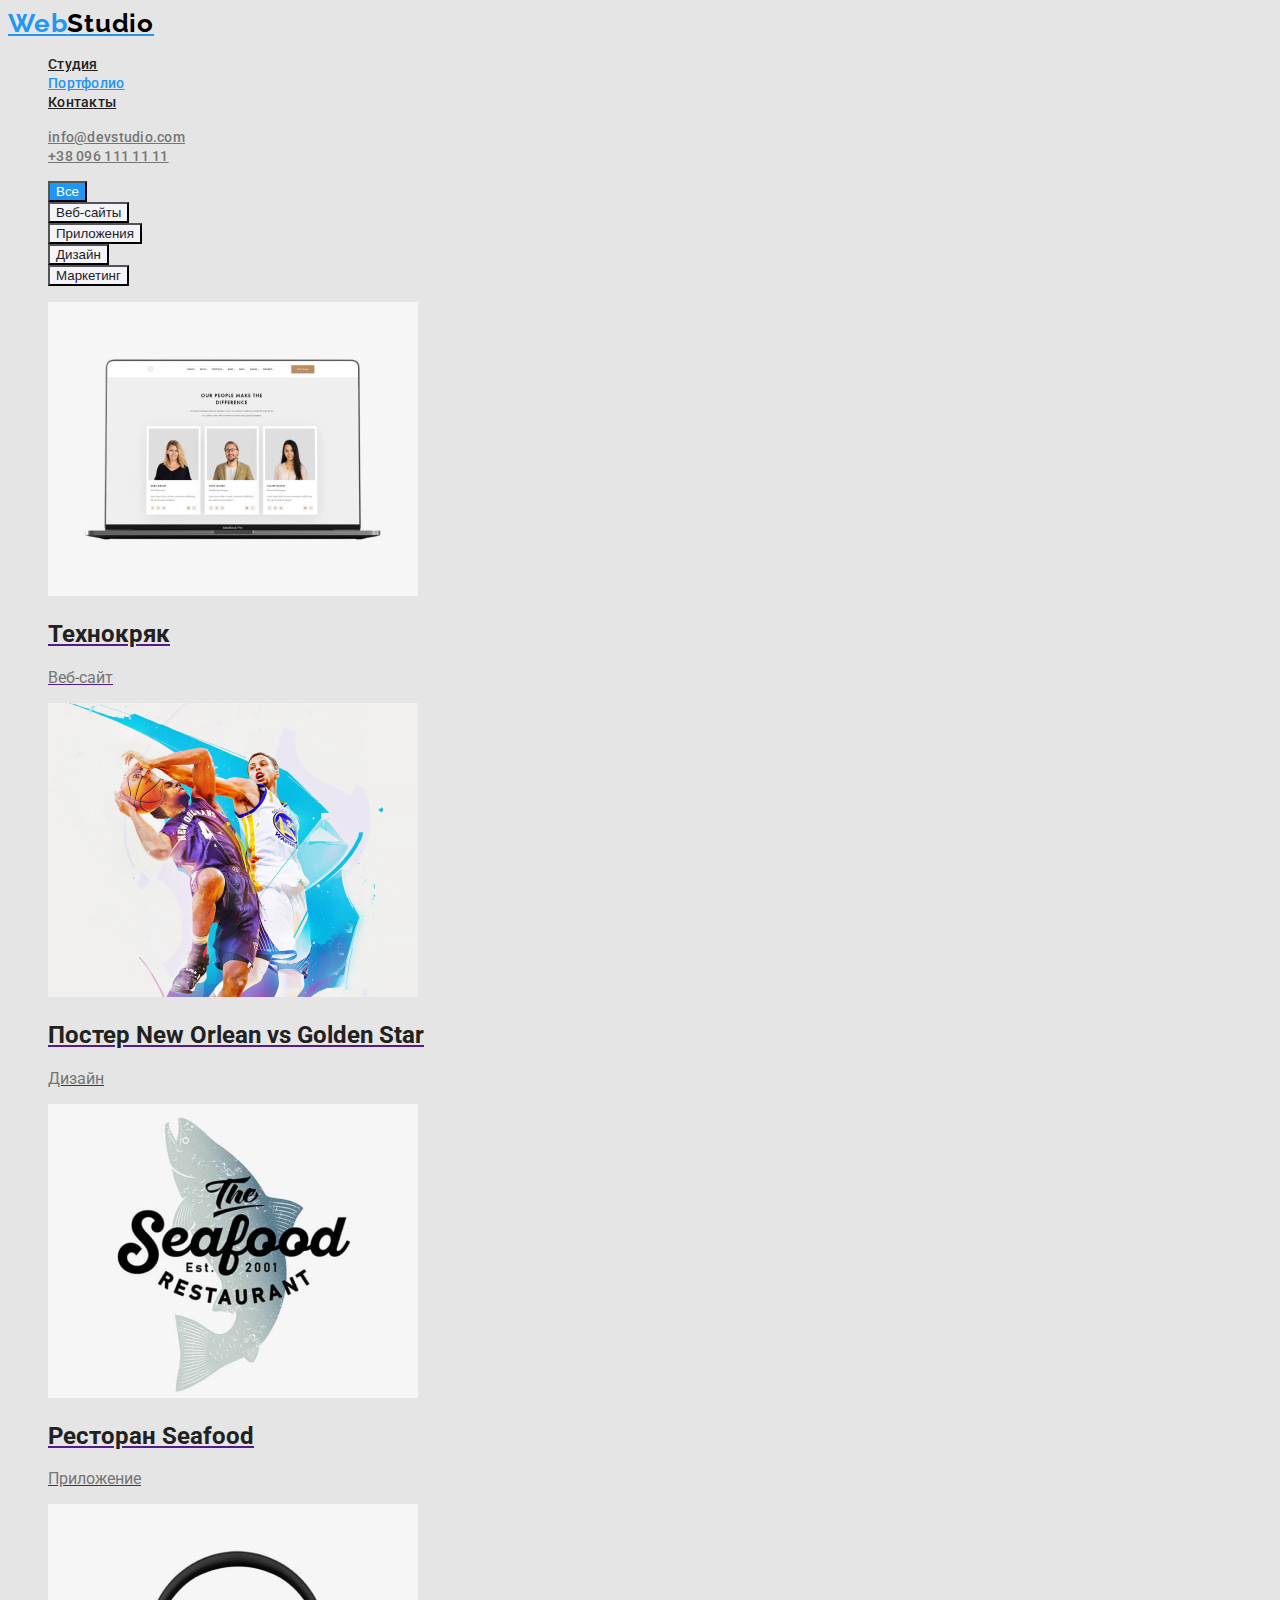
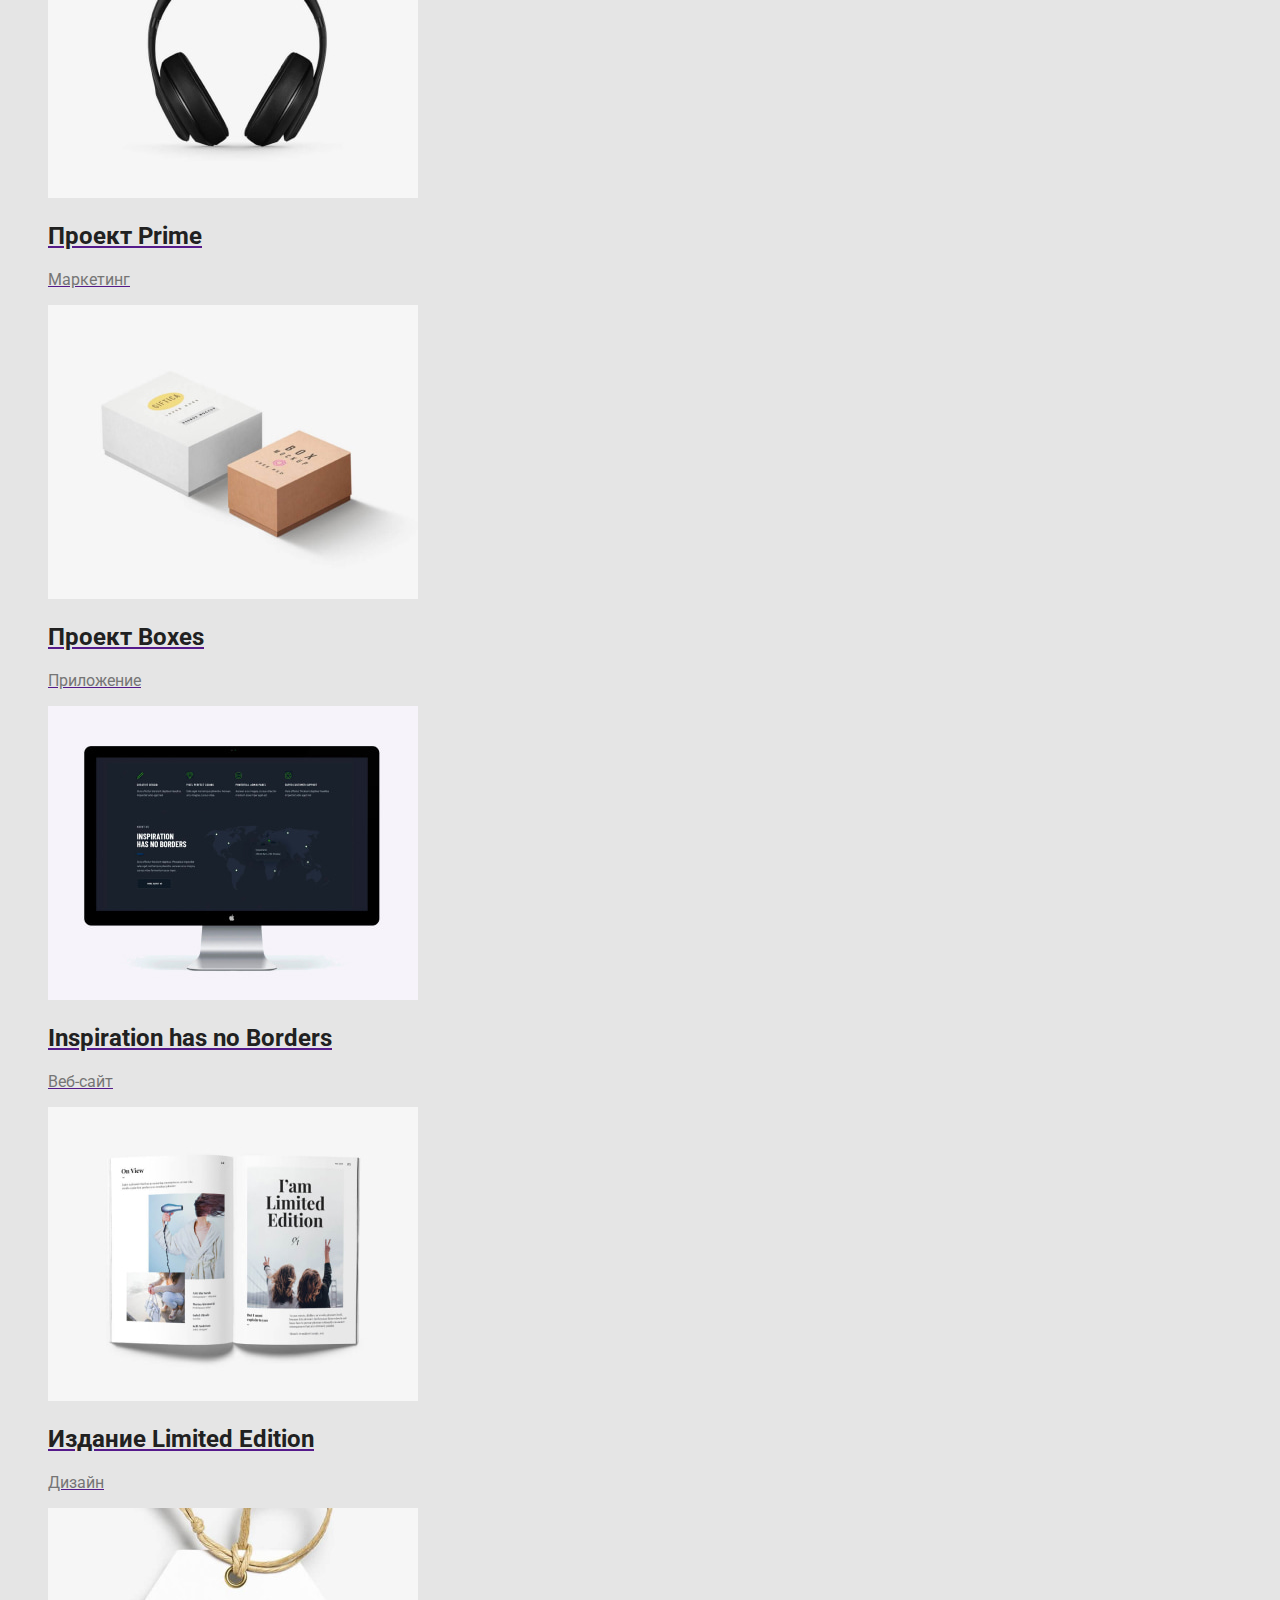
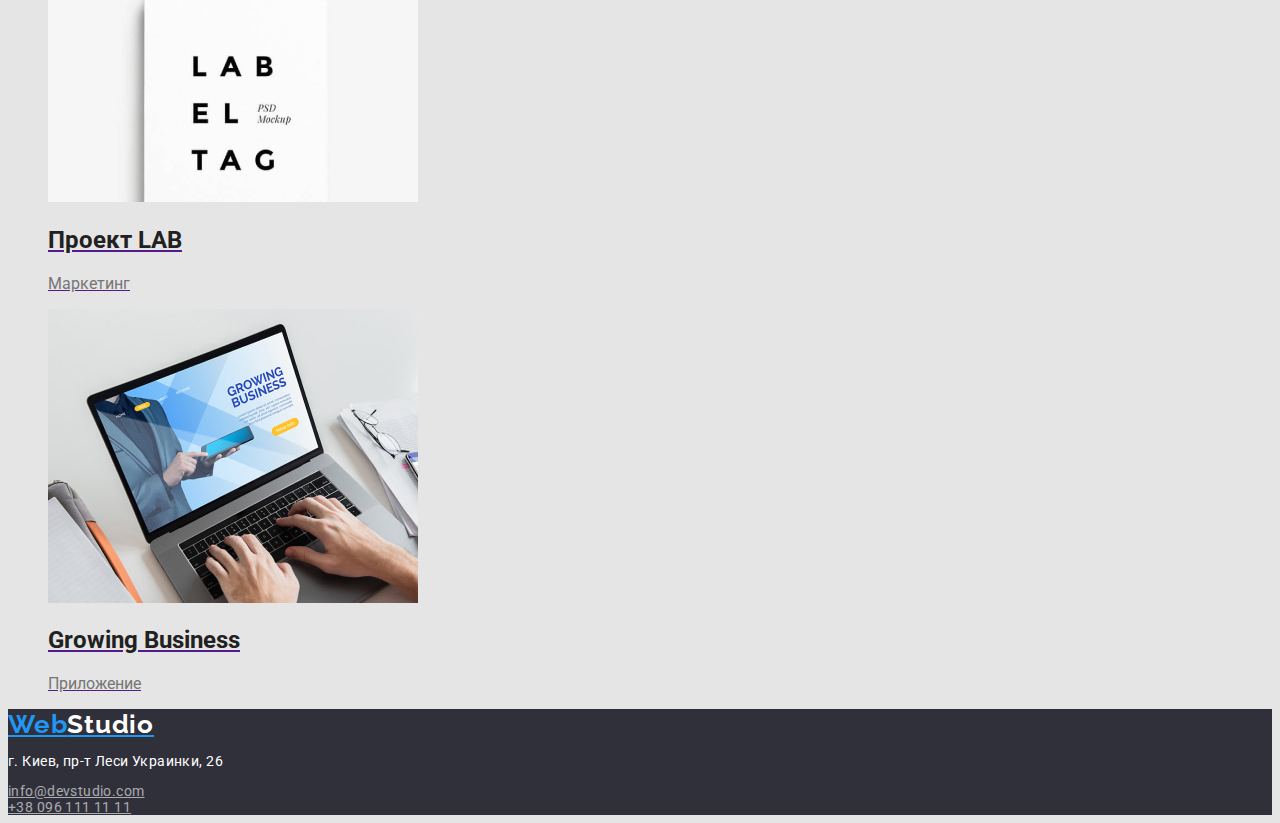
==== commit 6b6747c3: "шрифты футера и хедера" ====
--- a/portfolio.html
+++ b/portfolio.html
@@ -5,6 +5,7 @@
   <meta http-equiv="X-UA-Compatible" content="IE=edge">
   <meta name="viewport" content="width=device-width, initial-scale=1.0">
   <title>Портфолио</title>
+  <link href="https://fonts.googleapis.com/css2?family=Raleway:wght@700&family=Roboto:wght@400;500;700;900&display=swap" rel="stylesheet">
   <link rel="stylesheet" href="./css/styles.css" />
 </head>
   <body>
@@ -33,7 +34,7 @@
       <section class="works">
         <h1 class="section-title" hidden>Портфолио</h1>
      <ul class="list">
-       <li class="button"><button class="active-btn">Все</button></li>
+       <li class="button"><button class="active-btn current">Все</button></li>
        <li class="button"><button class="active-btn">Веб-сайты</button></li>
        <li class="button"><button class="active-btn">Приложения</button></li>
        <li class="button"><button class="active-btn">Дизайн</button></li>
@@ -162,7 +163,7 @@
     </main>
     <!--Футер-->
     <footer class="footer">
-      <a class="logo-link" href="./index.html">Web</span><span class="footer-logo">Studio</span></a
+      <a class="logo-link" href="./index.html">Web<span class="footer-logo">Studio</span></a
       >
       <address class="adress">
         <p class="text">г. Киев, пр-т Леси Украинки, 26</p>
--- a/css/styles.css
+++ b/css/styles.css
@@ -15,10 +15,21 @@
     background-color:
      var(--main-backgound-color);
      color: var(--primery-text-color);
+     font-family: Roboto, sans-serif;
      }
+    
 .list { list-style: none;
 }
 /* лого */
+.logo-link,
+.header-logo,
+.footer-logo {
+font-family: Raleway;
+font-weight: 700;
+font-size: 26px;
+line-height: 1,2;
+letter-spacing: 0.03em;
+}
 .logo-link {
     color: var(--accent-color);
 }
@@ -31,8 +42,13 @@
     color: var(--accent-test-color);
 }
 /* навигация */
-.nav-links {
+.nav-links,
+.active-links {
     color:var(--title-text-color);
+    font-weight: 500;
+    font-size: 14px;
+    line-height: 1,14;
+    letter-spacing: 0.02em;
 } 
 .nav-links:hover,
 .nav-links:focus {
@@ -46,11 +62,13 @@
     color: var(--primery-text-color);
 }
 .active-links:hover, 
-.active-links:focus,
-.active-links:active {
+.active-links:focus {
     color: var(--accent-color);
 }
 /* герой */
+.hero {
+    background-color: #2F303A;
+}
 .hero-title {
     color: var(--accent-test-color);
 }
@@ -79,6 +97,13 @@
 .footer {
     background-color: var(--footer-backgound-color);
 }
+.adress {
+    font-style: normal;
+    font-weight: 400;
+    font-size: 14px;
+    line-height: 1,71;
+    letter-spacing: 0.03em;
+}
 .adress .text {
     color: var(--accent-test-color);
 }
@@ -90,15 +115,18 @@
     background-color:var(--team-backgound-color);
     color: var(--title-text-color);
 }
+.active-btn.current {
+  color: var(--accent-test-color); 
+background-color: var(--accent-color);
+}
 .active-btn:hover,
-.active-btn:focus,
-.active-btn:active {
+.active-btn:focus {
     background-color: var(--accent-color);
     color:var(--accent-test-color);
 }
 /* работы */
 .work-title {
-    color: var(--title-text-color);
+    color: var(--title-text-color)  
 }
 .work-text {
     color: var(--primery-text-color);
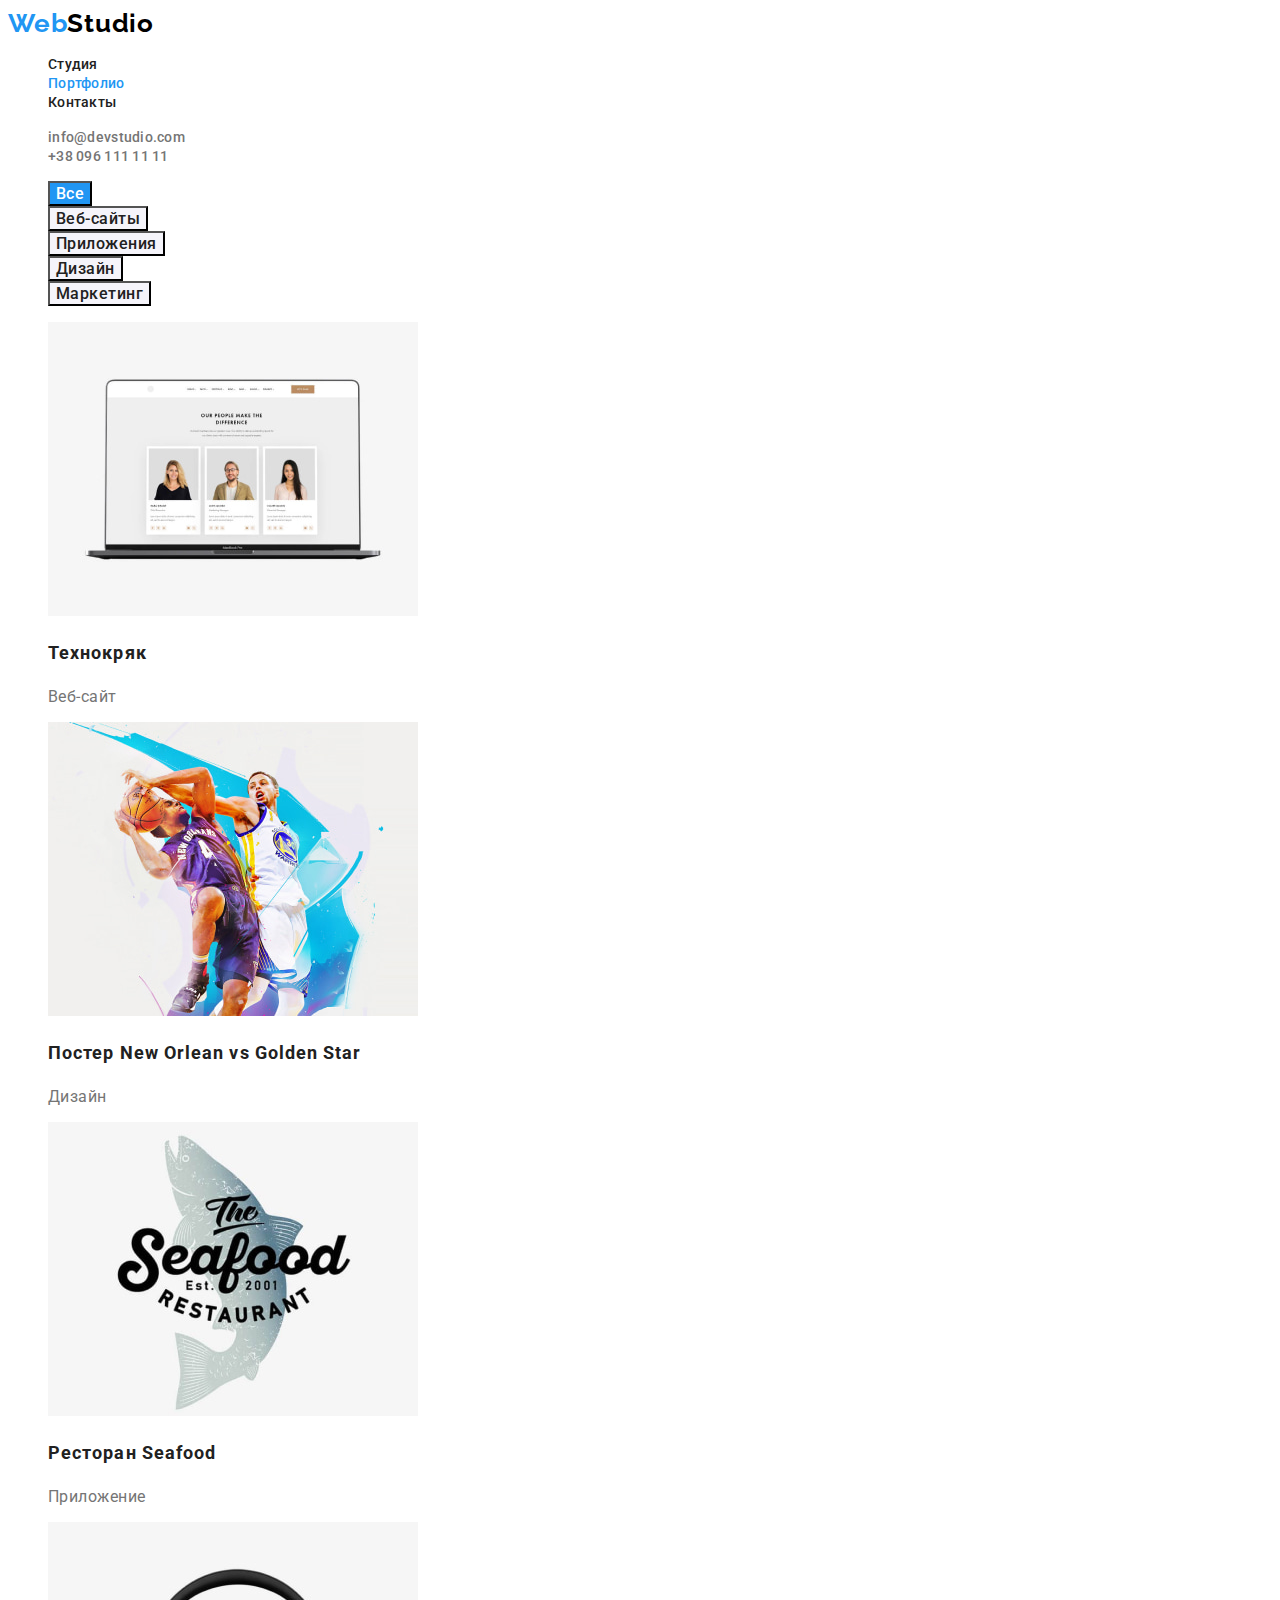
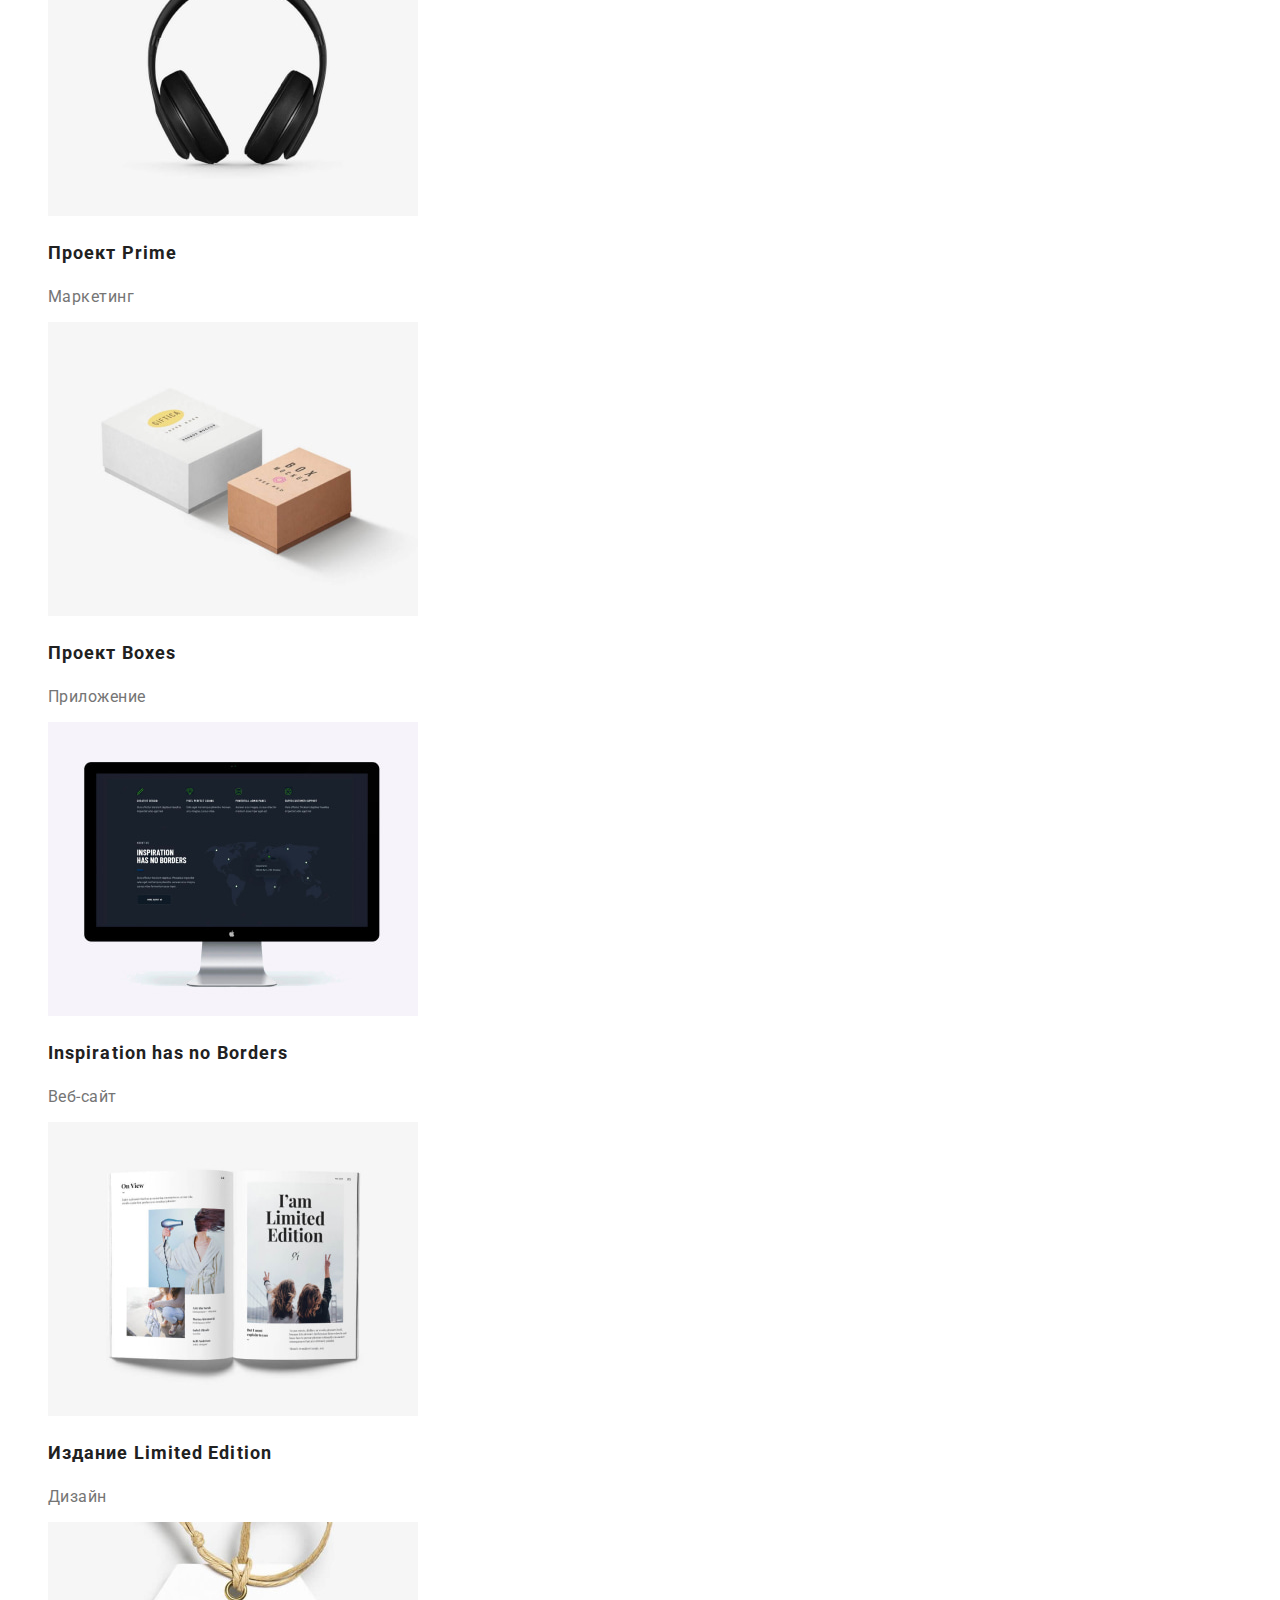
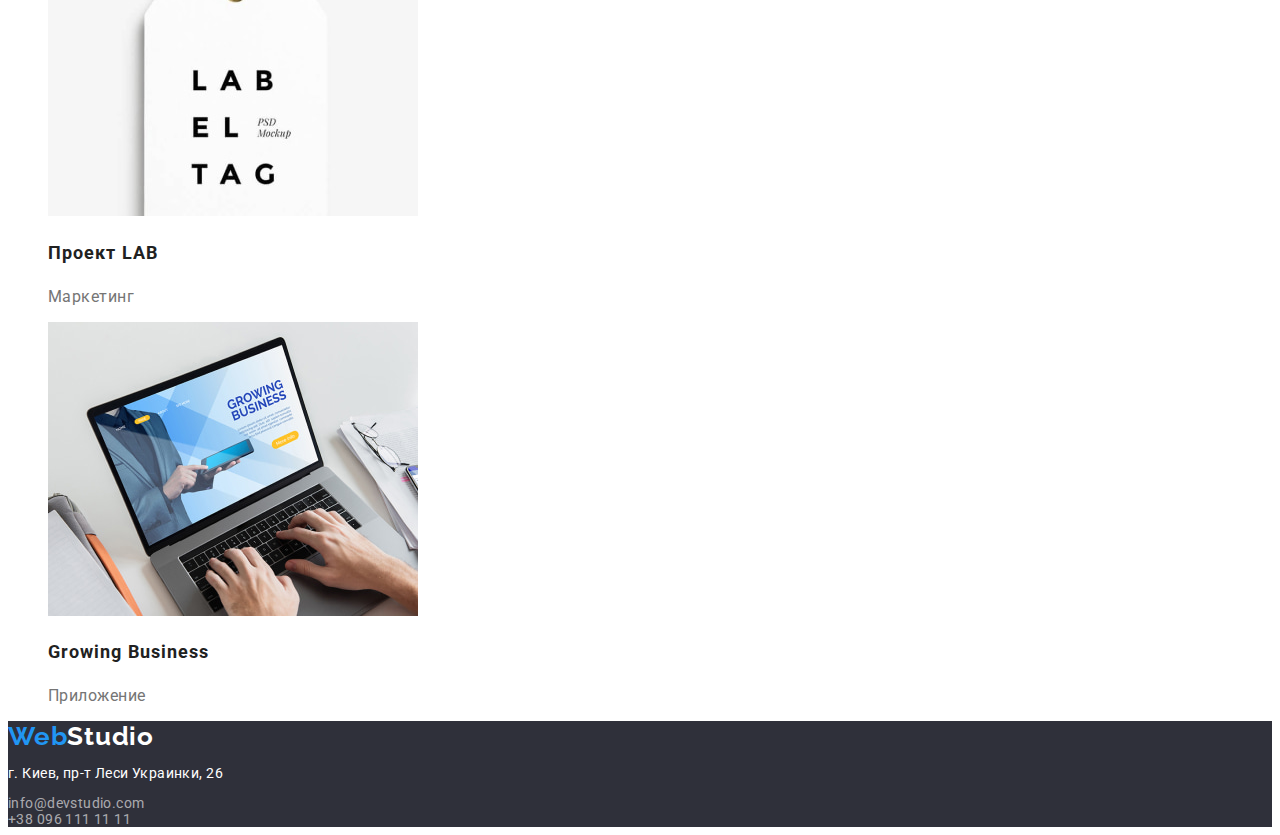
==== commit 5342c6ef: "разметка стилей шрифта секций main" ====
--- a/portfolio.html
+++ b/portfolio.html
@@ -42,7 +42,7 @@
      </ul>
      <ul class="list">
        <li class="work-item">
-          <a href="">
+          <a  class="link" href="">
              <img
               class="work-img"
               src="./images/works/img-1.jpg"
@@ -55,7 +55,7 @@
           </a>
        </li>
        <li class="work-item">
-          <a href="">
+          <a class="link" href="">
              <img
               class="work-img"
               src="./images/works/img-2.jpg"
@@ -68,7 +68,7 @@
           </a>
        </li>
        <li class="work-item">
-          <a href="">
+          <a class="link" href="">
              <img
               class="work-img"
               src="./images/works/img-3.jpg"
@@ -81,7 +81,7 @@
           </a>
        </li>
        <li class="work-item">
-          <a href="">
+          <a class="link" href="">
              <img
               class="work-img"
               src="./images/works/img-4.jpg"
@@ -94,7 +94,7 @@
           </a>
        </li>
        <li class="work-item">
-          <a href="">
+          <a class="link" href="">
              <img
               class="work-img"
               src="./images/works/img-5.jpg"
@@ -107,7 +107,7 @@
           </a>
        </li>
        <li class="work-item">
-          <a href="">
+          <a class="link" href="">
              <img
               class="work-img"
               src="./images/works/img-6.jpg"
@@ -120,7 +120,7 @@
           </a>
        </li>
        <li class="work-item">
-          <a href="">
+          <a class="link" href="">
              <img
               class="work-img"
               src="./images/works/img-7.jpg"
@@ -133,7 +133,7 @@
           </a>
        </li>
         <li class="work-item">
-          <a href="">
+          <a class="link" href="">
              <img
               class="work-img"
               src="./images/works/img-8.jpg"
@@ -146,7 +146,7 @@
           </a>
        </li>
         <li class="work-item">
-          <a href="">
+          <a class="link" href="">
              <img
               class="work-img"
               src="./images/works/img-9.jpg"
--- a/css/styles.css
+++ b/css/styles.css
@@ -3,6 +3,7 @@
     --primery-text-color: #757575;
     --accent-test-color: #FFFFFF;
     --accent-color: #2196F3;
+    --primary-backgound-color: #FFFFFF;
     --main-backgound-color: #E5E5E5;
     --team-backgound-color: #F5F4FA;
     --footer-backgound-color: #2F303A;
@@ -13,7 +14,7 @@
 }
 body {
     background-color:
-     var(--main-backgound-color);
+     var(--primary-backgound-color);
      color: var(--primery-text-color);
      font-family: Roboto, sans-serif;
      }
@@ -29,6 +30,7 @@
 font-size: 26px;
 line-height: 1,2;
 letter-spacing: 0.03em;
+text-decoration: none;
 }
 .logo-link {
     color: var(--accent-color);
@@ -49,6 +51,7 @@
     font-size: 14px;
     line-height: 1,14;
     letter-spacing: 0.02em;
+    text-decoration: none;
 } 
 .nav-links:hover,
 .nav-links:focus {
@@ -71,15 +74,33 @@
 }
 .hero-title {
     color: var(--accent-test-color);
+    font-weight: 900;
+    font-size: 44px;
+    line-height: 1,36;
+    
+    text-align: center;
+    letter-spacing: 0.06em;
+    text-transform: uppercase;
 }
 .hero-button {
     color: var(--accent-test-color);
     background: var(--accent-color);
+    font-family: inherit; 
+    font-weight: 700;
+    font-size: 16px;
+    line-height: 1,87;
+    letter-spacing: 0.06em;
+    cursor: pointer;
 }
 
 /* секции */
 .section-title {
     color: var(--title-text-color);
+    font-weight: 700;
+    font-size: 36px;
+    line-height: 1,22;
+    text-align: center;
+    letter-spacing: 0.03em;
 }
 /* Преимущества */
 .benefits .subtitle {
@@ -91,7 +112,18 @@
 }
 .team .member {
     color: var(--title-text-color);
+    font-weight: 500;
+    font-size: 16px;
+    line-height: 1,19;  
+    text-align: center;
+    letter-spacing: 0.03em;
 }
+    .team .text {
+    font-size: 16px;
+    line-height: 1,19;
+    text-align: center;
+    letter-spacing: 0.03em;
+} 
 
 /* футер */
 .footer {
@@ -99,7 +131,6 @@
 }
 .adress {
     font-style: normal;
-    font-weight: 400;
     font-size: 14px;
     line-height: 1,71;
     letter-spacing: 0.03em;
@@ -109,27 +140,44 @@
 }
 .adress .link {
     color: var(--adress-color);
+    text-decoration: none;
 }
 /* клопки порфолио */
 .active-btn {
     background-color:var(--team-backgound-color);
     color: var(--title-text-color);
+    font-family: inherit;
+    font-weight: 500;
+    font-size: 16px;
+    line-height: 1,62;
+    letter-spacing: 0.03em;
+    cursor: pointer;
 }
 .active-btn.current {
-  color: var(--accent-test-color); 
-background-color: var(--accent-color);
+    color: var(--accent-test-color); 
+    background-color: var(--accent-color);
 }
 .active-btn:hover,
 .active-btn:focus {
     background-color: var(--accent-color);
-    color:var(--accent-test-color);
+    color:var(--accent-test-color);    
 }
 /* работы */
+.works .link {
+    text-decoration: none;
+}
 .work-title {
-    color: var(--title-text-color)  
+    color: var(--title-text-color);
+    font-weight: 700;
+    font-size: 18px;
+    line-height: 2;
+    letter-spacing: 0.06em;
 }
 .work-text {
     color: var(--primery-text-color);
+    font-size: 16px;
+    line-height: 1,88;
+    letter-spacing: 0.03em;
 }
 
 
@@ -141,7 +189,8 @@
 /* цвет акцента #2196F3 */
 /* цвет белого текста #FFFFFF */
 /* цвет черной части лого в хедере #000000 */
-/* цвет основного фона #E5E5E5 */
+/* цвет основного main фона #FFFFFF */
+/* цвет основного main фона #E5E5E5 */
 /* цвет дополнтительного фона #F5F4FA */
 /* цвет фона хедера #FFFFFF */
 /* цвет фона футера #2F303A */
